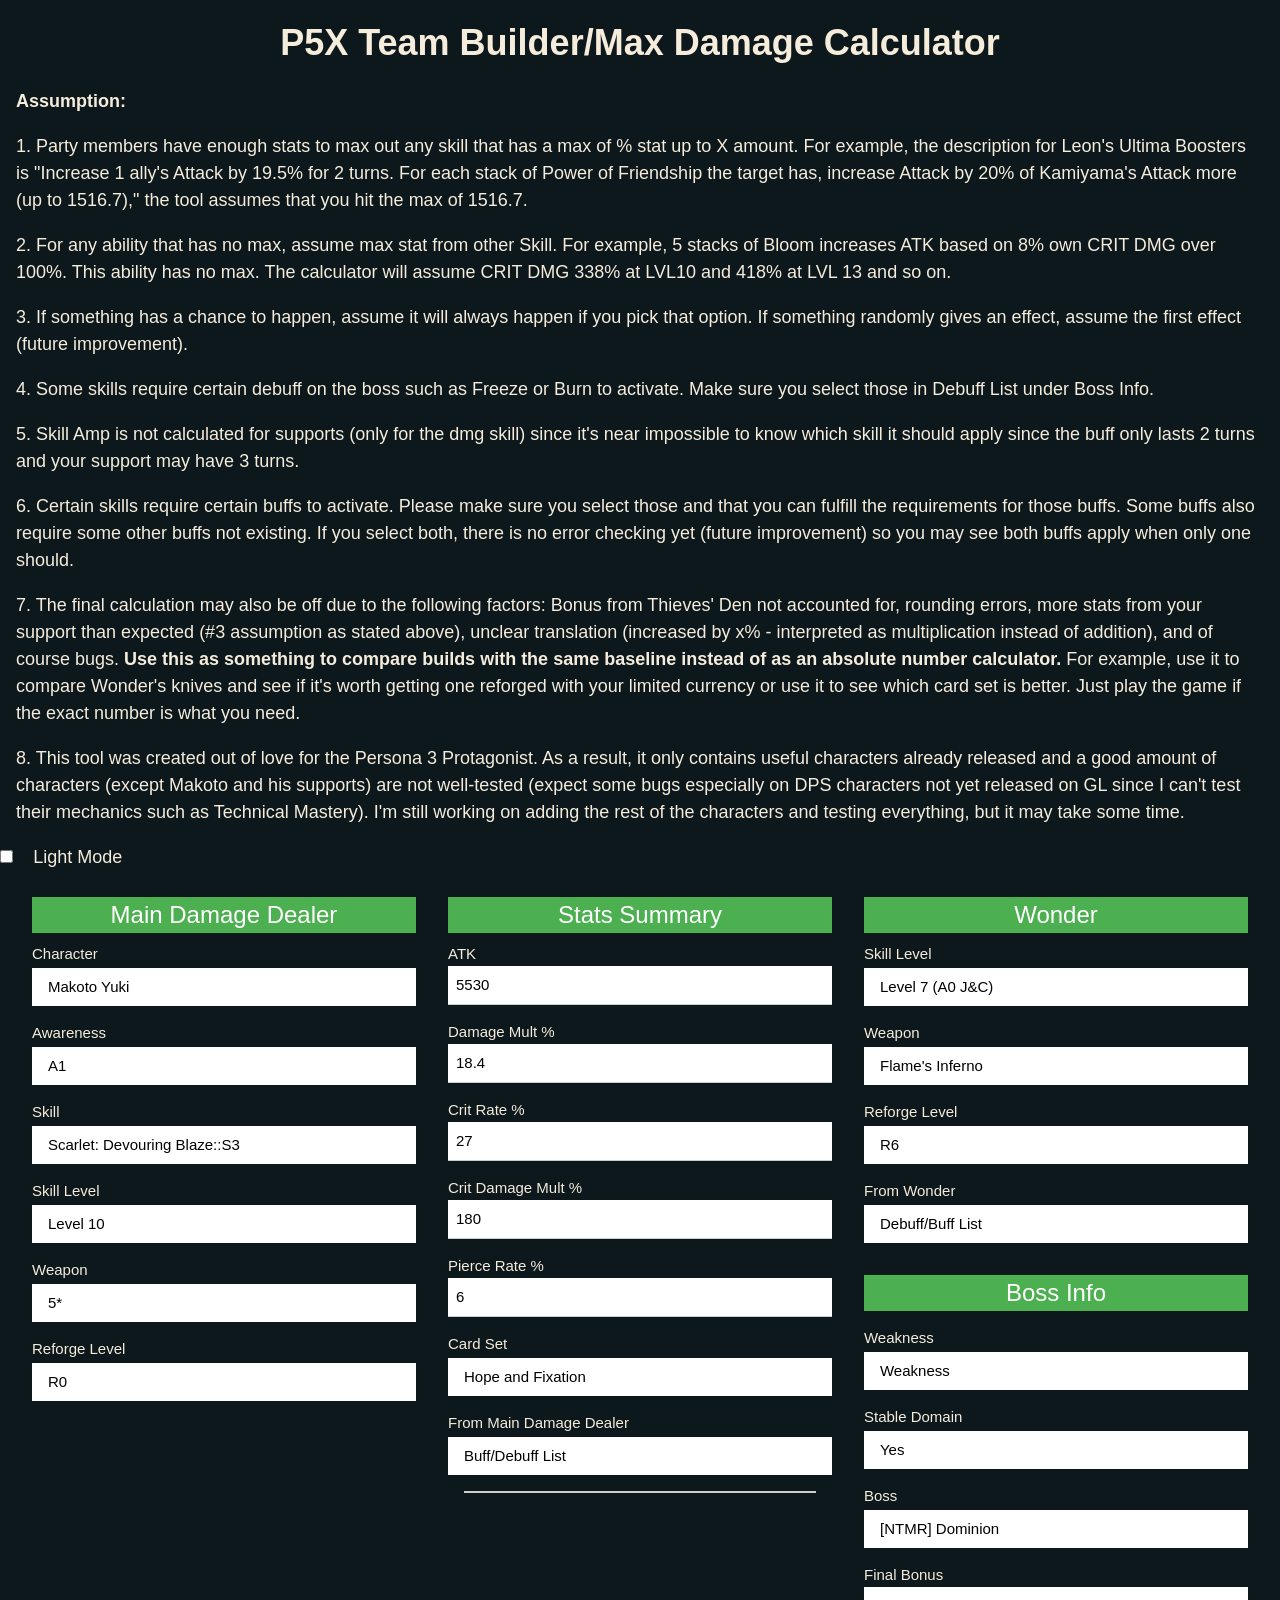
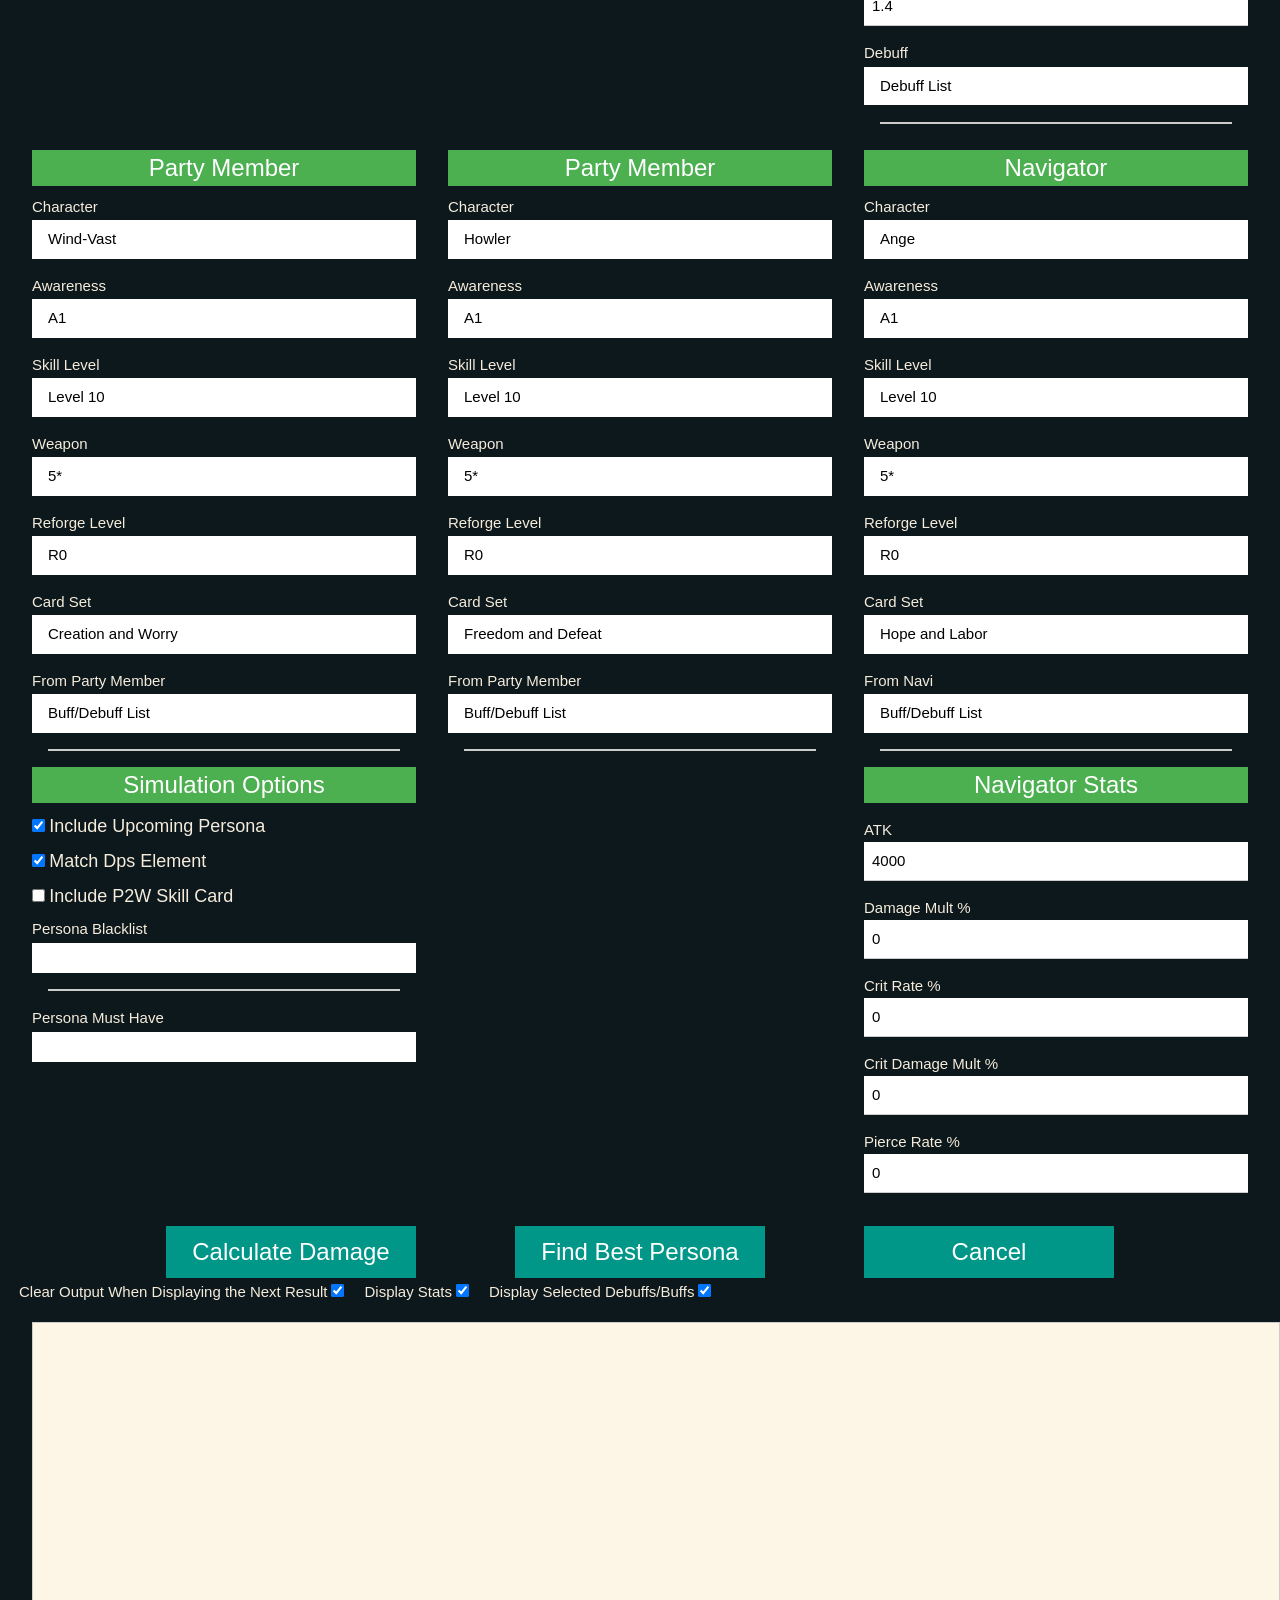
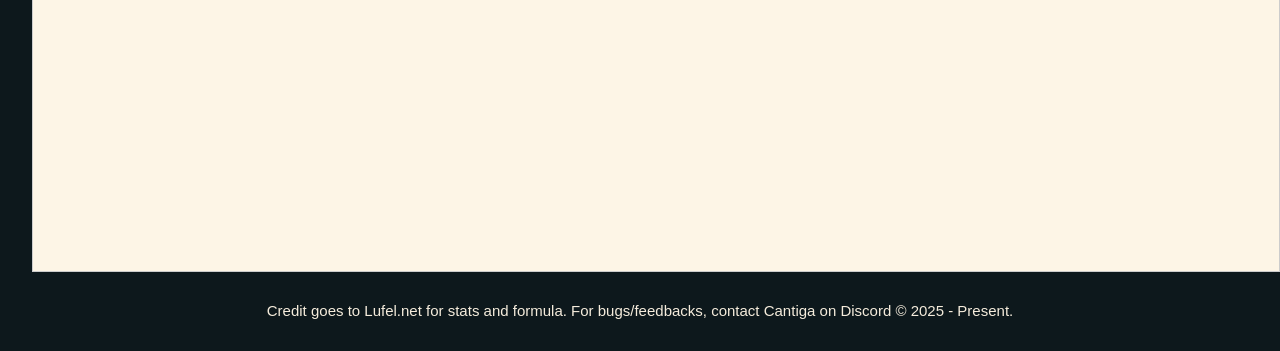
==== index.html @ 7a4e054a "Update database Updated Frostgale Mont" ====
﻿<!DOCTYPE html>
<html lang="en">
<head>
	<link rel="stylesheet" href="w3.css" />
	<link rel="stylesheet" href="p5x.css">
	<style>
	</style>
	<link rel="shortcut icon" href="makoto_icon.png">
	<title>P5X Max Damage Calculator</title>
</head>
<body>
	<h1 class="w3-margin w3-center"><b>P5X Team Builder/Max Damage Calculator</b></h1>

	<div class="w3-margin">
		<p><b>Assumption:</b></p>
		<p>1. Party members have enough stats to max out any skill that has a max of % stat up to X amount. For example, the description for Leon's Ultima Boosters is "Increase 1 ally's Attack by 19.5% for 2 turns. For each stack of Power of Friendship the target has, increase Attack by 20% of Kamiyama's Attack more (up to 1516.7)," the tool assumes that you hit the max of 1516.7.</p>
		<p>2. For any ability that has no max, assume max stat from other Skill. For example, 5 stacks of Bloom increases ATK based on 8% own CRIT DMG over 100%. This ability has no max. The calculator will assume CRIT DMG 338% at LVL10 and 418% at LVL 13 and so on.</p>
		<p>3. If something has a chance to happen, assume it will always happen if you pick that option. If something randomly gives an effect, assume the first effect (future improvement).</p>
		<p>4. Some skills require certain debuff on the boss such as Freeze or Burn to activate. Make sure you select those in Debuff List under Boss Info.</p>
		<p>5. Skill Amp is not calculated for supports (only for the dmg skill) since it's near impossible to know which skill it should apply since the buff only lasts 2 turns and your support may have 3 turns.</p>
		<p>6. Certain skills require certain buffs to activate. Please make sure you select those and that you can fulfill the requirements for those buffs. Some buffs also require some other buffs not existing. If you select both, there is no error checking yet (future improvement) so you may see both buffs apply when only one should.</p>
		<p>7. The final calculation may also be off due to the following factors: Bonus from Thieves' Den not accounted for, rounding errors, more stats from your support than expected (#3 assumption as stated above), unclear translation (increased by x% - interpreted as multiplication instead of addition), and of course bugs. <b>Use this as something to compare builds with the same baseline instead of as an absolute number calculator.</b> For example, use it to compare Wonder's knives and see if it's worth getting one reforged with your limited currency or use it to see which card set is better. Just play the game if the exact number is what you need.</p>
		<p>8. This tool was created out of love for the Persona 3 Protagonist. As a result, it only contains useful characters already released and a good amount of characters (except Makoto and his supports) are not well-tested (expect some bugs especially on DPS characters not yet released on GL since I can't test their mechanics such as Technical Mastery). I'm still working on adding the rest of the characters and testing everything, but it may take some time.</p>
	</div>

	<div>
		<input type="checkbox" id="checkLightMode" onclick="toggleDarkMode()" class="w3-large w3-margin-right">
		<label class="w3-large" for="checkLightMode">Light Mode</label>
	</div>
	<div class="w3-margin">
		<div class="w3-margin-top">
			<div class="w3-row">
				<div class="w3-container w3-third">
					<h3 class="w3-green w3-center">Main Damage Dealer</h3>

					<div class="dropdown-label">Character</div>
					<div class="w3-dropdown-click w3-block w3-margin-bottom">
						<button class="w3-button w3-white w3-block w3-left-align" id="charName" onclick="fillCharacter(event)">Makoto Yuki</button>
						<div class="w3-dropdown-content w3-bar-block w3-border custom-scrollbar" id="charListDiv">
							<input class="w3-input w3-padding" type="text" placeholder="Search.." id="userFilterCharlist" onkeyup="filterFunctionName(event)">
						</div>
					</div>

					<div class="dropdown-label">Awareness</div>
					<div class="w3-dropdown-click w3-block w3-margin-bottom">
						<button class="w3-button w3-white w3-block w3-left-align" id="awarenessChoice" onclick="show(event)">A1</button>
						<div class="w3-dropdown-content w3-bar-block w3-border" id="awarenessListDiv">
							<a class="w3-bar-item w3-button" onclick="awarenessHandling(event)">A0</a>
							<a class="w3-bar-item w3-button" onclick="awarenessHandling(event)">A1</a>
							<a class="w3-bar-item w3-button" onclick="awarenessHandling(event)">A2</a>
							<a class="w3-bar-item w3-button" onclick="awarenessHandling(event)">A3</a>
							<a class="w3-bar-item w3-button" onclick="awarenessHandling(event)">A4</a>
							<a class="w3-bar-item w3-button" onclick="awarenessHandling(event)">A5</a>
							<a class="w3-bar-item w3-button" onclick="awarenessHandling(event)">A6</a>
						</div>
					</div>

					<div class="dropdown-label">Skill</div>
					<div class="w3-dropdown-click w3-block w3-margin-bottom">
						<button class="w3-button w3-white w3-block w3-left-align" id="skillChoice" onclick="fillSkill()">Scarlet: Devouring Blaze::S3</button>
						<div class="w3-dropdown-content w3-bar-block w3-border" id="skillListDiv">
						</div>
					</div>

					<div class="dropdown-label">Skill Level</div>
					<div class="w3-dropdown-click w3-block w3-margin-bottom">
						<button class="w3-button w3-white w3-block w3-left-align" id="skillLevelChoice" onclick="show(event)">Level 10</button>
						<div class="w3-dropdown-content w3-bar-block w3-border" id="skillLevelChoiceDiv">
							<a class="w3-bar-item w3-button" onclick="replaceHeaderWithOptionName(event)">Level 10</a>
							<a class="w3-bar-item w3-button" onclick="replaceHeaderWithOptionName(event)">Level 13</a>
							<a class="w3-bar-item w3-button" onclick="replaceHeaderWithOptionName(event)">Level 10 Mindscape 5</a>
							<a class="w3-bar-item w3-button" onclick="replaceHeaderWithOptionName(event)">Level 13 Mindscape 5</a>
						</div>
					</div>

					<div class="dropdown-label">Weapon</div>
					<div class="w3-dropdown-click w3-block w3-margin-bottom">
						<button class="w3-button w3-white w3-block w3-left-align" id="weaponChoice" onclick="show(event)">5*</button>
						<div class="w3-dropdown-content w3-bar-block w3-border" id="weaponChoiceDiv">
							<a class="w3-bar-item w3-button" onclick="replaceHeaderWithOptionName(event)">5*</a>
							<a class="w3-bar-item w3-button" onclick="replaceHeaderWithOptionName(event)">4*</a>
						</div>
					</div>

					<div class="dropdown-label">Reforge Level</div>
					<div class="w3-dropdown-click w3-block w3-margin-bottom">
						<button class="w3-button w3-white w3-block w3-left-align" id="reforgeChoice" onclick="show(event)">R0</button>
						<div class="w3-dropdown-content w3-bar-block w3-border" id="reforgeChoiceDiv">
							<a class="w3-bar-item w3-button" onclick="replaceHeaderWithOptionName(event)">R0</a>
							<a class="w3-bar-item w3-button" onclick="replaceHeaderWithOptionName(event)">R1</a>
							<a class="w3-bar-item w3-button" onclick="replaceHeaderWithOptionName(event)">R2</a>
							<a class="w3-bar-item w3-button" onclick="replaceHeaderWithOptionName(event)">R3</a>
							<a class="w3-bar-item w3-button" onclick="replaceHeaderWithOptionName(event)">R4</a>
							<a class="w3-bar-item w3-button" onclick="replaceHeaderWithOptionName(event)">R5</a>
							<a class="w3-bar-item w3-button" onclick="replaceHeaderWithOptionName(event)">R6</a>
						</div>
					</div>
				</div>

				<div class="w3-container w3-third">
					<h3 class="w3-green w3-center w3-tooltip">Stats Summary<span class="w3-text">(<em>From Stats Screen</em>)</span></h3>

					<label for="spaceAtk">ATK</label>
					<input class="w3-input w3-margin-bottom" type="number" value="5530" id="spaceAtk">

					<label for="spaceDmgMult">Damage Mult %</label>
					<input class="w3-input w3-margin-bottom" type="number" value="18.4" id="spaceDmgMult">

					<label for="spaceCritRate">Crit Rate %</label>
					<input class="w3-input w3-margin-bottom" type="number" value="27" id="spaceCritRate">

					<label for="spaceCritMult">Crit Damage Mult %</label>
					<input class="w3-input w3-margin-bottom" type="number" value="180" id="spaceCritMult">

					<label for="spacePierce">Pierce Rate %</label>
					<input class="w3-input w3-margin-bottom" type="number" value="6" id="spacePierce">

					<div class="dropdown-label">Card Set</div>
					<div class="w3-dropdown-click w3-block w3-margin-bottom">
						<button class="w3-button w3-white w3-block w3-left-align" id="cardChoice" onclick="fillCard(event)">Hope and Fixation</button>
						<div class="w3-dropdown-content w3-bar-block w3-border custom-scrollbar" style="width: 100%;" id="cardListDiv">
							<input class="w3-input w3-padding" type="text" placeholder="Search.." id="userFilterCardlist" onkeyup="filterFunctionCard(event)">
						</div>
					</div>

					<div class="dropdown-label">From Main Damage Dealer</div>
					<div class="w3-dropdown-click w3-block">						
						<button class="w3-white w3-button w3-left-align w3-block" onclick="fillHtmlDBuffList(event)" id="dpsDBuffList">Buff/Debuff List</button>
						<div class="w3-dropdown-content w3-bar-block w3-border" style="width: 100%;" id="dpsDBuffListDiv">
							<input class="w3-input w3-padding" type="text" placeholder="Search.." id="userFilterDpsDbufflist" onkeyup="filterFunctionDBuff(event)">
						</div>
					</div>
					<div class="w3-panel">
						<ul class="w3-ul w3-border w3-white" id="dpsDBOutputDiv">
						</ul>
					</div>
				</div>

				<div class="w3-container w3-third">
					<h3 class="w3-green w3-center">Wonder</h3>
					<div class="dropdown-label">Skill Level</div>
					<div class="w3-dropdown-click w3-block w3-margin-bottom">
						<button class="w3-button w3-white w3-block w3-left-align" id="wskillLevelChoice" onclick="show(event)">Level 7 (A0 J&C)</button>
						<div class="w3-dropdown-content w3-bar-block w3-border" id="wskillLevelChoiceDiv">
							<a class="w3-bar-item w3-button" onclick="replaceHeaderWithOptionName(event)">Level 6</a>
							<a class="w3-bar-item w3-button" onclick="replaceHeaderWithOptionName(event)">Level 7 (A0 J&C)</a>
							<a class="w3-bar-item w3-button" onclick="replaceHeaderWithOptionName(event)">Level 8 (A6 J&C)</a>
						</div>
					</div>

					<div class="dropdown-label">Weapon</div>
					<div class="w3-dropdown-click w3-block w3-margin-bottom">
						<button class="w3-button w3-white w3-block w3-left-align" id="wweaponChoice" onclick="FillWonderKnife(event)">Flame's Inferno</button>
						<div class="w3-dropdown-content w3-bar-block w3-border" id="wonderKnifeDiv">
						</div>
					</div>

					<div class="dropdown-label">Reforge Level</div>
					<div class="w3-dropdown-click w3-block w3-margin-bottom">
						<button class="w3-button w3-white w3-block w3-left-align" id="wreforgeChoice" onclick="show(event)">R6</button>
						<div class="w3-dropdown-content w3-bar-block w3-border" id="wreforgeChoiceDiv">
							<a class="w3-bar-item w3-button" onclick="replaceHeaderWithOptionName(event)">R0</a>
							<a class="w3-bar-item w3-button" onclick="replaceHeaderWithOptionName(event)">R1</a>
							<a class="w3-bar-item w3-button" onclick="replaceHeaderWithOptionName(event)">R2</a>
							<a class="w3-bar-item w3-button" onclick="replaceHeaderWithOptionName(event)">R3</a>
							<a class="w3-bar-item w3-button" onclick="replaceHeaderWithOptionName(event)">R4</a>
							<a class="w3-bar-item w3-button" onclick="replaceHeaderWithOptionName(event)">R5</a>
							<a class="w3-bar-item w3-button" onclick="replaceHeaderWithOptionName(event)">R6</a>
						</div>
					</div>

					<div class="dropdown-label">From Wonder</div>
					<div class="w3-dropdown-click w3-block">
						<button class="w3-button w3-white w3-block w3-left-align" onclick="fillHtmlDBuffList(event)" id="wDBuffList">Debuff/Buff List</button>
						<div class="w3-dropdown-content w3-bar-block w3-border custom-scrollbar" style="width: 100%;" id="wDBuffListDiv">
							<input class="w3-input w3-padding" type="text" placeholder="Search.." id="userFilterwDBuffList" onkeyup="filterFunctionDBuff(event)">
						</div>
					</div>

					<div class="w3-panel w3-block">
						<ul class="w3-ul w3-block w3-white" id="wDBuffOutputDiv">
						</ul>
					</div>

					<div class="w3-green w3-block w3-margin-bottom">
						<h3 class="w3-green w3-center">Boss Info</h3>
					</div>

					<div class="dropdown-label">Weakness</div>
					<div class=" w3-dropdown-click w3-block w3-margin-bottom">
						<button class="w3-button w3-white w3-block w3-left-align" id="enemyElemWeakness" onclick="show(event)">Weakness</button>
						<div class="w3-dropdown-content w3-bar-block w3-border" id="enemyElemWeaknessDiv">
							<a class="w3-bar-item w3-button" onclick="replaceHeaderWithOptionName(event)">Normal</a>
							<a class="w3-bar-item w3-button" onclick="replaceHeaderWithOptionName(event)">Resist</a>
							<a class="w3-bar-item w3-button" onclick="replaceHeaderWithOptionName(event)">Weakness</a>
						</div>
					</div>

					<div class="dropdown-label">Stable Domain</div>
					<div class="w3-dropdown-click w3-block w3-margin-bottom">
						<button class="w3-button w3-white w3-block w3-left-align" id="critChoice" onclick="show(event)">Yes</button>
						<div class="w3-dropdown-content w3-bar-block w3-border" id="critChoiceDiv">
							<a class="w3-bar-item w3-button" onclick="replaceHeaderWithOptionName(event)">Yes</a>
							<a class="w3-bar-item w3-button" onclick="replaceHeaderWithOptionName(event)">No</a>
						</div>
					</div>

					<div class="w3-block w3-margin-bottom">
						<div class="dropdown-label">Boss</div>
						<div class="w3-dropdown-click w3-block w3-margin-bottom" style="background-color: rgba(0, 0, 0, 0)">
							<button class="w3-button w3-white w3-block w3-left-align" id="bossName" onclick="fillBoss(event)">[NTMR] Dominion</button>
							<div class="w3-dropdown-content w3-bar-block w3-border custom-scrollbar" id="bossListDiv">
								<input class="w3-input w3-padding" type="text" placeholder="Search.." id="userFilterBosslist" onkeyup="filterFunctionBoss()">
							</div>
						</div>
					</div>

					<label for="finalBonus">Final Bonus</label>
					<input class="w3-input w3-margin-bottom" type="number" value="1.4" id="finalBonus">

					<div class="dropdown-label">Debuff</div>
					<div class="w3-dropdown-click w3-block w3-margin-bottom">
						<button class="w3-button w3-white w3-block w3-left-align" id="bossDbList" onclick="fillHtmlDBuffList(event)">Debuff List</button>
						<div class="w3-dropdown-content w3-bar-block w3-border" style="width: 100%;" id="bossDBuffListDiv">
							<input class="w3-input w3-padding" type="text" placeholder="Search.." id="userFilterBossDBufflist">
						</div>
					</div>
					<div class="w3-panel w3-block">
						<ul class="w3-ul w3-border w3-white" id="bossDBuffOutputDiv">
						</ul>
					</div>
				</div>

			</div>

			<div class="w3-row">

				<div class="w3-container w3-third">
					<h3 class="w3-green w3-center">Party Member</h3>

					<div class="dropdown-label">Character</div>
					<div class="w3-dropdown-click w3-block w3-margin-bottom">
						<button class="w3-button w3-white w3-block w3-left-align" id="p1charName" onclick="fillCharacter(event)">Wind-Vast</button>
						<div class="w3-dropdown-content w3-bar-block w3-border custom-scrollbar" id="p1charListDiv">
							<input class="w3-input w3-padding" type="text" placeholder="Search.." id="userFilterP1Charlist" onkeyup="filterFunctionName(event)">
						</div>
					</div>

					<div class="dropdown-label">Awareness</div>
					<div class="w3-dropdown-click w3-block w3-margin-bottom">
						<button class="w3-button w3-white w3-block w3-left-align" id="p1awarenessChoice" onclick="show(event)">A1</button>
						<div class="w3-dropdown-content w3-bar-block w3-border" id="p1awarenessListDiv">
							<a class="w3-bar-item w3-button" onclick="awarenessHandling(event)">A0</a>
							<a class="w3-bar-item w3-button" onclick="awarenessHandling(event)">A1</a>
							<a class="w3-bar-item w3-button" onclick="awarenessHandling(event)">A2</a>
							<a class="w3-bar-item w3-button" onclick="awarenessHandling(event)">A3</a>
							<a class="w3-bar-item w3-button" onclick="awarenessHandling(event)">A4</a>
							<a class="w3-bar-item w3-button" onclick="awarenessHandling(event)">A5</a>
							<a class="w3-bar-item w3-button" onclick="awarenessHandling(event)">A6</a>
						</div>
					</div>

					<div class="dropdown-label">Skill Level</div>
					<div class="w3-dropdown-click w3-block w3-margin-bottom">
						<button class="w3-button w3-white w3-block w3-left-align" id="p1skillLevelChoice" onclick="show(event)">Level 10</button>
						<div class="w3-dropdown-content w3-bar-block w3-border" id="p1skillLevelChoiceDiv">
							<a class="w3-bar-item w3-button" onclick="replaceHeaderWithOptionName(event)">Level 10</a>
							<a class="w3-bar-item w3-button" onclick="replaceHeaderWithOptionName(event)">Level 13</a>
							<a class="w3-bar-item w3-button" onclick="replaceHeaderWithOptionName(event)">Level 10 Mindscape 5</a>
							<a class="w3-bar-item w3-button" onclick="replaceHeaderWithOptionName(event)">Level 13 Mindscape 5</a>
						</div>
					</div>

					<div class="dropdown-label">Weapon</div>
					<div class="w3-dropdown-click w3-block w3-margin-bottom">
						<button class="w3-button w3-white w3-block w3-left-align" id="p1weaponChoice" onclick="show(event)">5*</button>
						<div class="w3-dropdown-content w3-bar-block w3-border" id="p1weaponChoiceDiv">
							<a class="w3-bar-item w3-button" onclick="replaceHeaderWithOptionName(event)">5*</a>
							<a class="w3-bar-item w3-button" onclick="replaceHeaderWithOptionName(event)">4*</a>
						</div>
					</div>

					<div class="dropdown-label">Reforge Level</div>
					<div class="w3-dropdown-click w3-block w3-margin-bottom">
						<button class="w3-button w3-white w3-block w3-left-align" id="p1reforgeChoice" onclick="show(event)">R0</button>
						<div class="w3-dropdown-content w3-bar-block w3-border" id="p1reforgeChoiceDiv">
							<a class="w3-bar-item w3-button" onclick="replaceHeaderWithOptionName(event)">R0</a>
							<a class="w3-bar-item w3-button" onclick="replaceHeaderWithOptionName(event)">R1</a>
							<a class="w3-bar-item w3-button" onclick="replaceHeaderWithOptionName(event)">R2</a>
							<a class="w3-bar-item w3-button" onclick="replaceHeaderWithOptionName(event)">R3</a>
							<a class="w3-bar-item w3-button" onclick="replaceHeaderWithOptionName(event)">R4</a>
							<a class="w3-bar-item w3-button" onclick="replaceHeaderWithOptionName(event)">R5</a>
							<a class="w3-bar-item w3-button" onclick="replaceHeaderWithOptionName(event)">R6</a>
						</div>
					</div>

					<div class="dropdown-label">Card Set</div>
					<div class="w3-dropdown-click w3-block w3-margin-bottom">
						<button class="w3-button w3-white w3-block w3-left-align" id="p1cardChoice" onclick="fillCard(event)">Creation and Worry</button>
						<div class="w3-dropdown-content w3-bar-block w3-border custom-scrollbar" id="p1cardListDiv" style="width: 100%;">
							<input class="w3-input w3-padding" type="text" placeholder="Search.." id="userFilterP1Cardlist" onkeyup="filterFunctionCard(event)">
						</div>
					</div>

					<div class="dropdown-label">From Party Member</div>
					<div class="w3-dropdown-click w3-block">
						<button class="w3-white w3-button w3-left-align w3-block" onclick="fillHtmlDBuffList(event)" id="p1DBuffList">Buff/Debuff List</button>
						<div class="w3-dropdown-content w3-bar-block w3-border" style="width: 100%;" id="p1DBuffListDiv">
							<input class="w3-input w3-padding" type="text" placeholder="Search.." id="userFilterP1DBuffList" onkeyup="filterFunctionDBuff(event)">
						</div>
					</div>
					<div class="w3-panel">
						<ul class="w3-ul w3-border w3-white" id="p1DBuffOutputDiv">
						</ul>
					</div>

					<div>
						<h3 class="w3-green w3-center w3-tooltip">Simulation<span class="w3-text w3-tag">(Remove unwanted Persona from Simulation)</span> Options</h3>

						<div>
							<input type="checkbox" id="checkGlPersona" class="w3-large w3-margin-bottom" checked>
							<label class="w3-large" for="checkGlPersona">Include Upcoming Persona</label>
						</div>

						<div>
							<input type="checkbox" id="matchElementPersona" class="w3-large w3-margin-bottom" checked>
							<label class="w3-large w3-tooltip" for="matchElementPersona">Match Dps Element</label>
						</div>

						<div>
							<input type="checkbox" id="p2wSkil" class="w3-large w3-margin-bottom">
							<label class="w3-large w3-tooltip" for="p2wSkil">Include P2W Skill Card</label>
						</div>

						<div class="dropdown-label">Persona Blacklist</div>
						<div class="w3-dropdown-click w3-block w3-margin-bottom">
							<button class="w3-button w3-white w3-block w3-left-align" style="min-height: 30px;" id="pBlkList" onclick="fillPersona(event)"></button>
							<div class="w3-dropdown-content w3-bar-block w3-border custom-scrollbar" style="width: 100%;" id="pBlkListDiv">
								<input class="w3-input w3-padding" type="text" placeholder="Search.." id="userFilterpBlkList" onkeyup="filterFunctionName(event)">
							</div>
						</div>

						<div class="w3-panel">
							<ul class="w3-ul w3-border w3-white" id="pBlkListOutputDiv">
							</ul>
						</div>

						<div class="dropdown-label">Persona Must Have</div>
						<div class="w3-dropdown-click w3-block w3-margin-bottom">
							<button class="w3-button w3-white w3-block w3-left-align" style="min-height: 30px;" id="pMustList" onclick="fillMustPersona(event)"></button>
							<div class="w3-dropdown-content w3-bar-block w3-border custom-scrollbar" style="width: 100%;" id="pMustListDiv">
								<input class="w3-input w3-padding" type="text" placeholder="Search.." id="userFilterpMustList" onkeyup="filterFunctionName(event)">
							</div>
						</div>
					</div>
				</div>

				<div class="w3-container w3-third">
					<h3 class="w3-green w3-center">Party Member</h3>
					<div class="dropdown-label">Character</div>
					<div class="w3-dropdown-click w3-block w3-margin-bottom">
						<button class="w3-button w3-white w3-block w3-left-align" id="p2charName" onclick="fillCharacter(event)">Howler</button>
						<div class="w3-dropdown-content w3-bar-block w3-border custom-scrollbar" id="p2charListDiv">
							<input class="w3-input w3-padding" type="text" placeholder="Search.." id="userFilterP2Charlist" onkeyup="filterFunctionName(event)">
						</div>
					</div>

					<div class="dropdown-label">Awareness</div>
					<div class="w3-dropdown-click w3-block w3-margin-bottom">
						<button class="w3-button w3-white w3-block w3-left-align" id="p2awarenessChoice" onclick="show(event)">A1</button>
						<div class="w3-dropdown-content w3-bar-block w3-border" id="p2awarenessListDiv">
							<a class="w3-bar-item w3-button" onclick="awarenessHandling(event)">A0</a>
							<a class="w3-bar-item w3-button" onclick="awarenessHandling(event)">A1</a>
							<a class="w3-bar-item w3-button" onclick="awarenessHandling(event)">A2</a>
							<a class="w3-bar-item w3-button" onclick="awarenessHandling(event)">A3</a>
							<a class="w3-bar-item w3-button" onclick="awarenessHandling(event)">A4</a>
							<a class="w3-bar-item w3-button" onclick="awarenessHandling(event)">A5</a>
							<a class="w3-bar-item w3-button" onclick="awarenessHandling(event)">A6</a>
						</div>
					</div>

					<div class="dropdown-label">Skill Level</div>
					<div class="w3-dropdown-click w3-block w3-margin-bottom">
						<button class="w3-button w3-white w3-block w3-left-align" id="p2skillLevelChoice" onclick="show(event)">Level 10</button>
						<div class="w3-dropdown-content w3-bar-block w3-border" id="p2skillLevelChoiceDiv">
							<a class="w3-bar-item w3-button" onclick="replaceHeaderWithOptionName(event)">Level 10</a>
							<a class="w3-bar-item w3-button" onclick="replaceHeaderWithOptionName(event)">Level 13</a>
							<a class="w3-bar-item w3-button" onclick="replaceHeaderWithOptionName(event)">Level 10 Mindscape 5</a>
							<a class="w3-bar-item w3-button" onclick="replaceHeaderWithOptionName(event)">Level 13 Mindscape 5</a>
						</div>
					</div>

					<div class="dropdown-label">Weapon</div>
					<div class="w3-dropdown-click w3-block w3-margin-bottom">
						<button class="w3-button w3-white w3-block w3-left-align" id="p2weaponChoice" onclick="show(event)">5*</button>
						<div class="w3-dropdown-content w3-bar-block w3-border" id="p2weaponChoiceDiv">
							<a class="w3-bar-item w3-button" onclick="replaceHeaderWithOptionName(event)">5*</a>
							<a class="w3-bar-item w3-button" onclick="replaceHeaderWithOptionName(event)">4*</a>
						</div>
					</div>

					<div class="dropdown-label">Reforge Level</div>
					<div class="w3-dropdown-click w3-block w3-margin-bottom">
						<button class="w3-button w3-white w3-block w3-left-align" id="p2reforgeChoice" onclick="show(event)">R0</button>
						<div class="w3-dropdown-content w3-bar-block w3-border" id="p2reforgeChoiceDiv">
							<a class="w3-bar-item w3-button" onclick="replaceHeaderWithOptionName(event)">R0</a>
							<a class="w3-bar-item w3-button" onclick="replaceHeaderWithOptionName(event)">R1</a>
							<a class="w3-bar-item w3-button" onclick="replaceHeaderWithOptionName(event)">R2</a>
							<a class="w3-bar-item w3-button" onclick="replaceHeaderWithOptionName(event)">R3</a>
							<a class="w3-bar-item w3-button" onclick="replaceHeaderWithOptionName(event)">R4</a>
							<a class="w3-bar-item w3-button" onclick="replaceHeaderWithOptionName(event)">R5</a>
							<a class="w3-bar-item w3-button" onclick="replaceHeaderWithOptionName(event)">R6</a>
						</div>
					</div>

					<div class="dropdown-label">Card Set</div>
					<div class="w3-dropdown-click w3-block w3-margin-bottom">
						<button class="w3-button w3-white w3-block w3-left-align" id="p2cardChoice" onclick="fillCard(event)">Freedom and Defeat</button>
						<div class="w3-dropdown-content w3-bar-block w3-border custom-scrollbar" style="width: 100%;" id="p2cardListDiv">
							<input class="w3-input w3-padding" type="text" placeholder="Search.." id="userFilterP2Cardlist" onkeyup="filterFunctionCard(event)">
						</div>
					</div>

					<div class="dropdown-label">From Party Member</div>
					<div class="w3-dropdown-click w3-block">
						<button class="w3-white w3-button w3-left-align w3-block" onclick="fillHtmlDBuffList(event)" id="p2DBuffList">Buff/Debuff List</button>
						<div class="w3-dropdown-content w3-bar-block w3-border" style="width: 100%;" id="p2DBuffListDiv">
							<input class="w3-input w3-padding" type="text" placeholder="Search.." id="userFilterP2DBuffList" onkeyup="filterFunctionDBuff(event)">
						</div>
					</div>
					<div class="w3-panel">
						<ul class="w3-ul w3-border w3-white" id="p2DBuffOutputDiv">
						</ul>
					</div>
				</div>


					<div class="w3-container w3-third">
						<h3 class="w3-green w3-center">Navigator</h3>
						<div class="dropdown-label">Character</div>
						<div class="w3-dropdown-click w3-block w3-margin-bottom">
							<button class="w3-button w3-white w3-block w3-left-align" id="naviName" onclick="fillCharacter(event)">Ange</button>
							<div class="w3-dropdown-content w3-bar-block w3-border" id="naviListDiv">
								<input class="w3-input w3-padding" type="text" placeholder="Search.." id="userFilterNavilist" onkeyup="filterFunctionName(event)">
							</div>
						</div>

						<div class="dropdown-label">Awareness</div>
						<div class="w3-dropdown-click w3-block w3-margin-bottom">
							<button class="w3-button w3-white w3-block w3-left-align" id="naviawarenessChoice" onclick="show(event)">A1</button>
							<div class="w3-dropdown-content w3-bar-block w3-border" id="naviawarenessListDiv">
								<a class="w3-bar-item w3-button" onclick="awarenessHandling(event)">A0</a>
								<a class="w3-bar-item w3-button" onclick="awarenessHandling(event)">A1</a>
								<a class="w3-bar-item w3-button" onclick="awarenessHandling(event)">A2</a>
								<a class="w3-bar-item w3-button" onclick="awarenessHandling(event)">A3</a>
								<a class="w3-bar-item w3-button" onclick="awarenessHandling(event)">A4</a>
								<a class="w3-bar-item w3-button" onclick="awarenessHandling(event)">A5</a>
								<a class="w3-bar-item w3-button" onclick="awarenessHandling(event)">A6</a>
							</div>
						</div>

						<div class="dropdown-label">Skill Level</div>
						<div class="w3-dropdown-click w3-block w3-margin-bottom">
							<button class="w3-button w3-white w3-block w3-left-align" id="naviskillLevelChoice" onclick="show(event)">Level 10</button>
							<div class="w3-dropdown-content w3-bar-block w3-border" id="naviskillLevelChoiceDiv">
								<a class="w3-bar-item w3-button" onclick="replaceHeaderWithOptionName(event)">Level 10</a>
								<a class="w3-bar-item w3-button" onclick="replaceHeaderWithOptionName(event)">Level 13</a>
								<a class="w3-bar-item w3-button" onclick="replaceHeaderWithOptionName(event)">Level 10 Mindscape 5</a>
								<a class="w3-bar-item w3-button" onclick="replaceHeaderWithOptionName(event)">Level 13 Mindscape 5</a>
							</div>
						</div>

						<div class="dropdown-label">Weapon</div>
						<div class="w3-dropdown-click w3-block w3-margin-bottom">
							<button class="w3-button w3-white w3-block w3-left-align" id="naviweaponChoice" onclick="show(event)">5*</button>
							<div class="w3-dropdown-content w3-bar-block w3-border" id="naviweaponChoiceDiv">
								<a class="w3-bar-item w3-button" onclick="replaceHeaderWithOptionName(event)">5*</a>
								<a class="w3-bar-item w3-button" onclick="replaceHeaderWithOptionName(event)">4*</a>
							</div>
						</div>

						<div class="dropdown-label">Reforge Level</div>
						<div class="w3-dropdown-click w3-block w3-margin-bottom">
							<button class="w3-button w3-white w3-block w3-left-align" id="navireforgeChoice" onclick="show(event)">R0</button>
							<div class="w3-dropdown-content w3-bar-block w3-border" id="navireforgeChoiceDiv">
								<a class="w3-bar-item w3-button" onclick="replaceHeaderWithOptionName(event)">R0</a>
								<a class="w3-bar-item w3-button" onclick="replaceHeaderWithOptionName(event)">R1</a>
								<a class="w3-bar-item w3-button" onclick="replaceHeaderWithOptionName(event)">R2</a>
								<a class="w3-bar-item w3-button" onclick="replaceHeaderWithOptionName(event)">R3</a>
								<a class="w3-bar-item w3-button" onclick="replaceHeaderWithOptionName(event)">R4</a>
								<a class="w3-bar-item w3-button" onclick="replaceHeaderWithOptionName(event)">R5</a>
								<a class="w3-bar-item w3-button" onclick="replaceHeaderWithOptionName(event)">R6</a>
							</div>
						</div>

						<div>
							<div class="dropdown-label">Card Set</div>
							<div class="w3-dropdown-click w3-block w3-margin-bottom">
								<button class="w3-button w3-white w3-block w3-left-align" id="navicardChoice" onclick="fillCard(event)">Hope and Labor</button>
								<div class="w3-dropdown-content w3-bar-block w3-border custom-scrollbar" style="width: 100%;" id="navicardListDiv">
									<input class="w3-input w3-padding" type="text" placeholder="Search.." id="userFilterNaviCardlist" onkeyup="filterFunctionCard(event)">
								</div>
							</div>
						</div>

						<div class="dropdown-label">From Navi</div>
						<div class="w3-dropdown-click w3-block">
							<button class="w3-left-align w3-button w3-white w3-block" onclick="fillHtmlDBuffList(event)" id="naviDbList">Buff/Debuff List</button>
							<div class="w3-dropdown-content w3-bar-block w3-border" style="width: 100%;" id="naviDBuffListDiv">
								<input class="w3-input w3-padding" type="text" placeholder="Search.." id="userFilternaviDBuffList" onkeyup="filterFunctionDBuff(event)">
							</div>
						</div>
						<div class="w3-panel w3-block">
							<ul class="w3-ul w3-border w3-white" id="naviDBuffOutputDiv">
							</ul>
						</div>

						<div class="w3-green w3-block w3-margin-bottom">
							<h3 class="w3-green w3-center w3-tooltip">Navigator Stats<span class="w3-text">(From Stats Screen, only used for starting stat, not skills)</span></h3>
						</div>

						<label for="naviAtk">ATK</label>
						<input class="w3-input w3-margin-bottom" type="number" value="4000" id="naviAtk">

						<label for="naviDmgMult">Damage Mult %</label>
						<input class="w3-input w3-margin-bottom" type="number" value="0" id="naviDmgMult">

						<label for="naviCritRate">Crit Rate %</label>
						<input class="w3-input w3-margin-bottom" type="number" value="0" id="naviCritRate">

						<label for="naviCritMult">Crit Damage Mult %</label>
						<input class="w3-input w3-margin-bottom" type="number" value="0" id="naviCritMult">

						<label for="naviPierce">Pierce Rate %</label>
						<input class="w3-input w3-margin-bottom" type="number" value="0" id="naviPierce">

					</div>
				</div>

				<div class="w3-row w3-margin-top">
					<div class="w3-third w3-container w3-right-align">
						<button id="phyButton" class="w3-button w3-teal w3-xlarge" style="width: 250px" onClick="runCalculation()">Calculate Damage</button>
					</div>
					<div class="w3-third w3-container w3-center">
						<button id="simButton" class="w3-button w3-teal w3-xlarge" style="width: 250px" onClick="runSimPersona()">Find Best Persona</button>
					</div>
					<div class="w3-third w3-container w3-left-align">
						<button id="cancelBtn" class="w3-button w3-teal w3-xlarge" style="width: 250px" onClick="cancelOperation()">Cancel</button>
					</div>
				</div>

				<table>
					<tr>
						<td>Clear Output When Displaying the Next Result</td>
						<td><input type="checkbox" id="checkClrOutput" class="w3-large w3-margin-right" checked></td>
						<td>Display Stats</td>
						<td><input type="checkbox" id="chkDetailOutput" class="w3-large w3-margin-right" checked></td>
						<td>Display Selected Debuffs/Buffs</td>
						<td><input type="checkbox" id="chkDBuffOutput" class="w3-large w3-margin-right" checked></td>
					</tr>
				</table>

				<div class="w3-large w3-margin w3-sand" id="result">
				</div>

				<footer>
					<div class="footer-copyright w3-center">
						<div class="container w3-margin w3-padding-large">
							Credit goes to Lufel.net for stats and formula.
							For bugs/feedbacks, contact Cantiga on Discord &#169; 2025 - Present.
						</div>
					</div>
				</footer>
				<script src="p5x_util.js"></script>
				<script src="p5x_calculator.js"></script>
				<script src="p5x_dmg_formula_script.js"></script>
				<script src="w3.js"></script>
			</div>
			</div>
		</body>
		</html>
---- p5x.css ----
body {
    background-color: #0D181C;
    background-blend-mode: multiply;
    background-position: top center;
    color: #F5ECDC;
}

p {
    font-size: 1.2em; /* 1 * 16 = 16px */
}

#result {
    width: 100%; /* Adjust width as needed */
    height: 550px; /* Set a fixed height */
    border: 1px solid #ccc; /* Add a border for visibility */
    overflow: auto; /* Add scrollbars when content exceeds height */
    padding: 10px;
    white-space: pre-wrap; /* Preserve whitespace and wrap text */
    font-family: monospace; /* Optional: good for output/log text */
}

.custom-scrollbar {
    max-height: 250px; /* Set the maximum visible height */
    overflow-y: auto; /* Enable vertical scrolling when content exceeds max-height */
}

.dropdown-label {
    margin-bottom: 2px;
}

.skill-item {
    display: flex !important;
    align-items: center;
}

.skill-label {
    white-space: nowrap;
}

.skill-input-wrapper {
    margin-left: auto; /* push input to the right */
    width: 70px;
}

    .skill-input-wrapper input {
        text-align: right;
        font-variant-numeric: tabular-nums;
    }
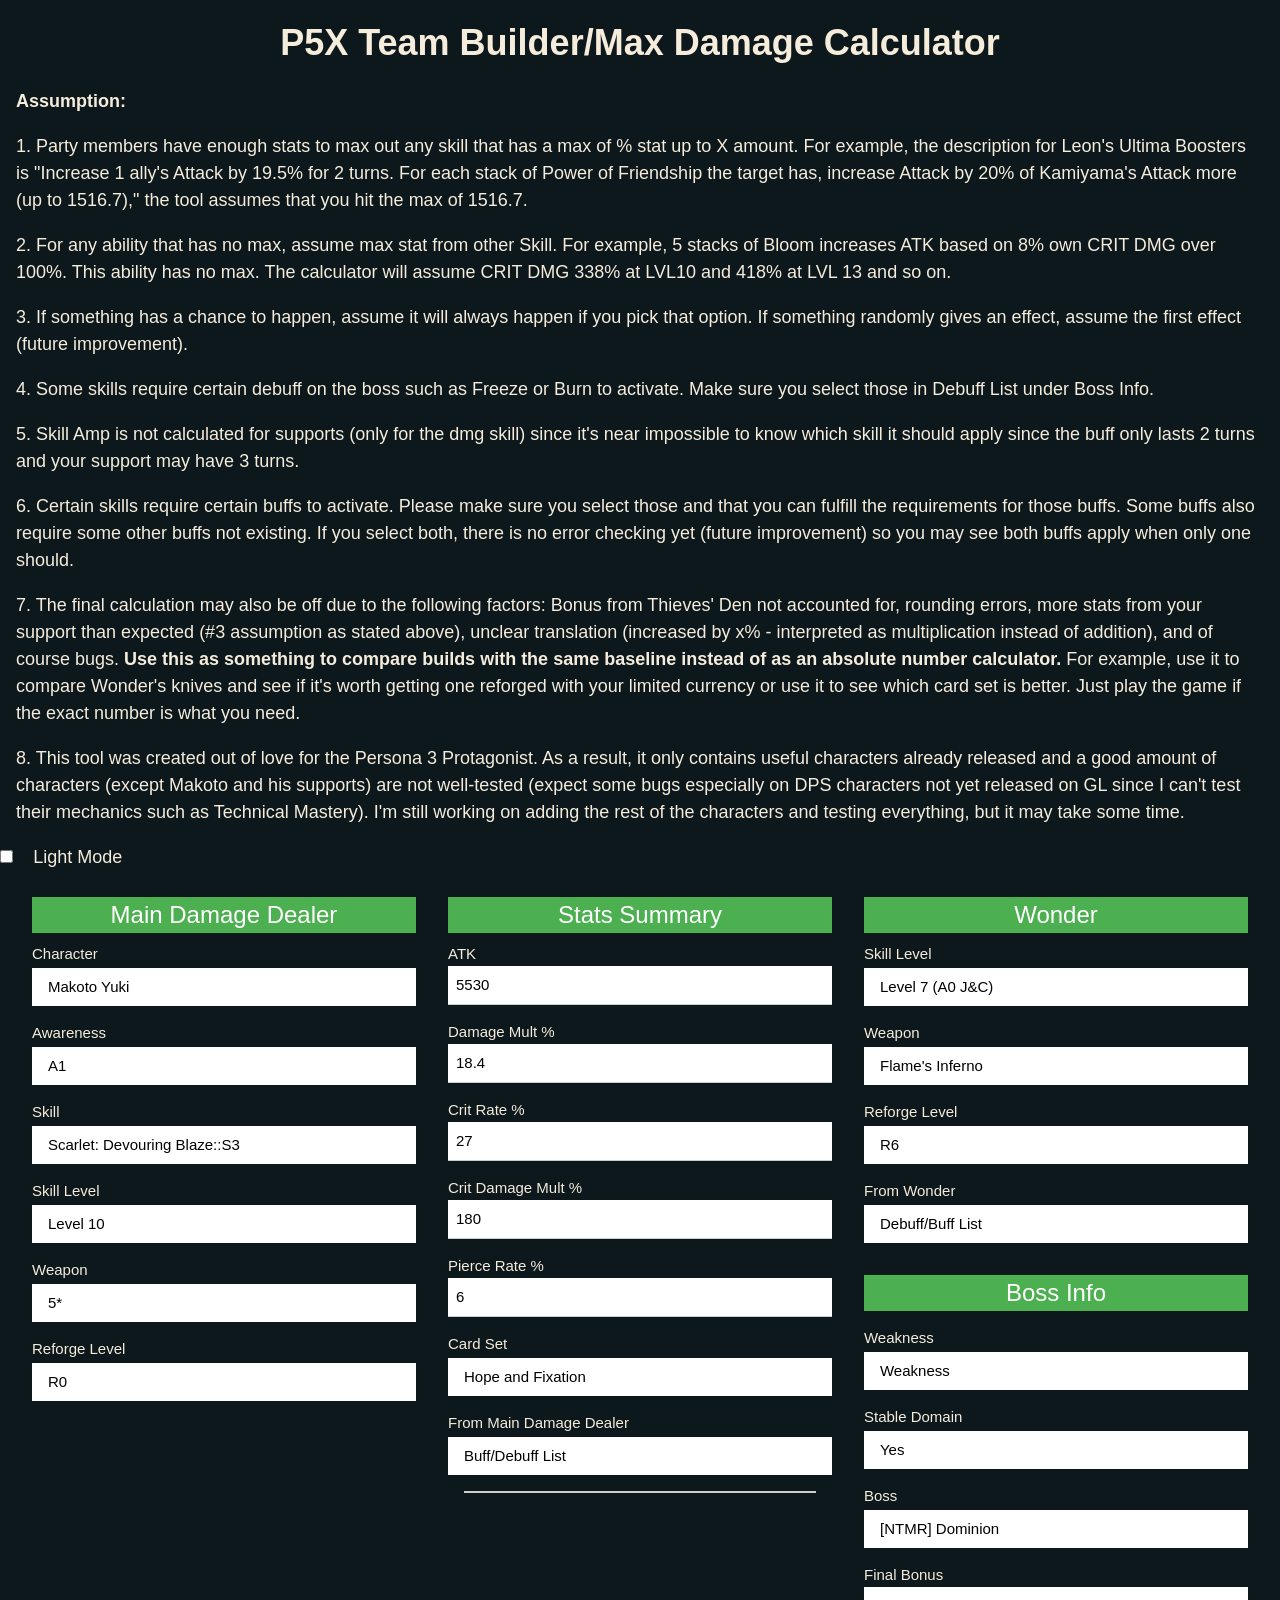
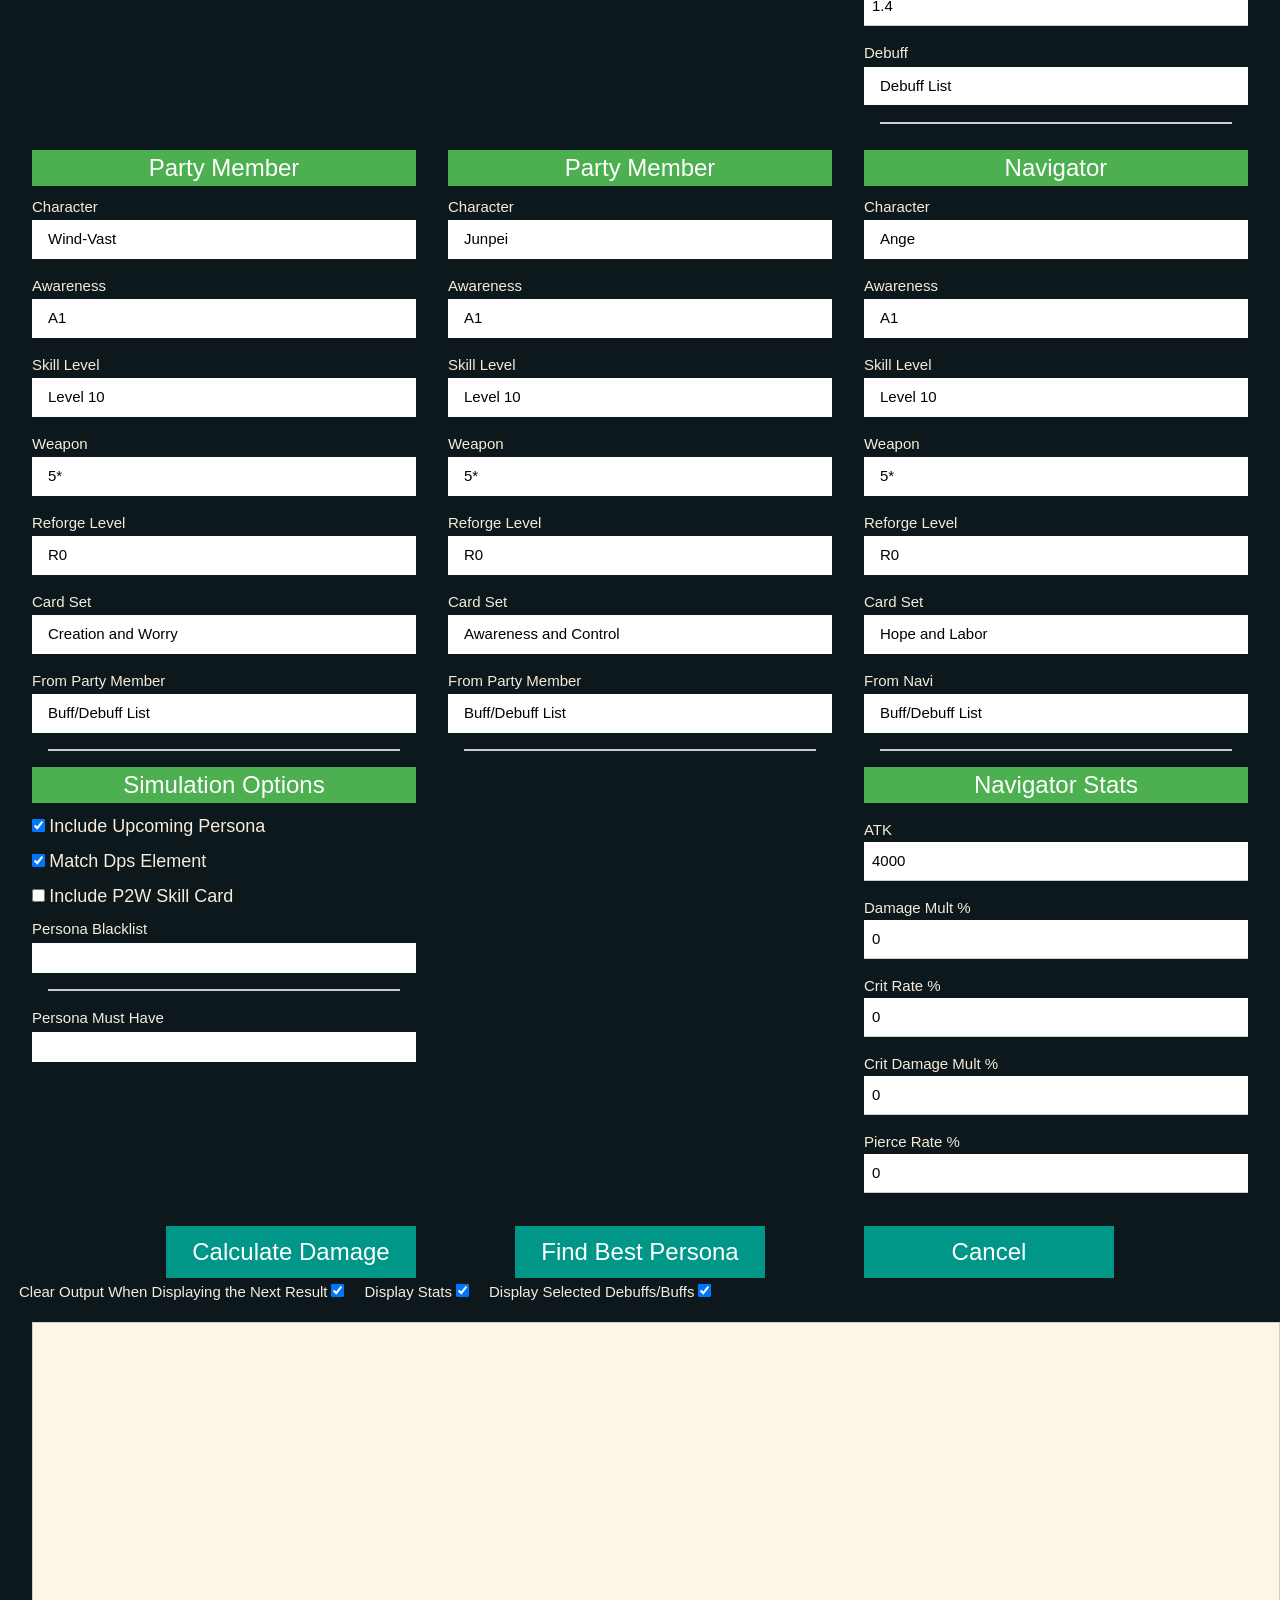
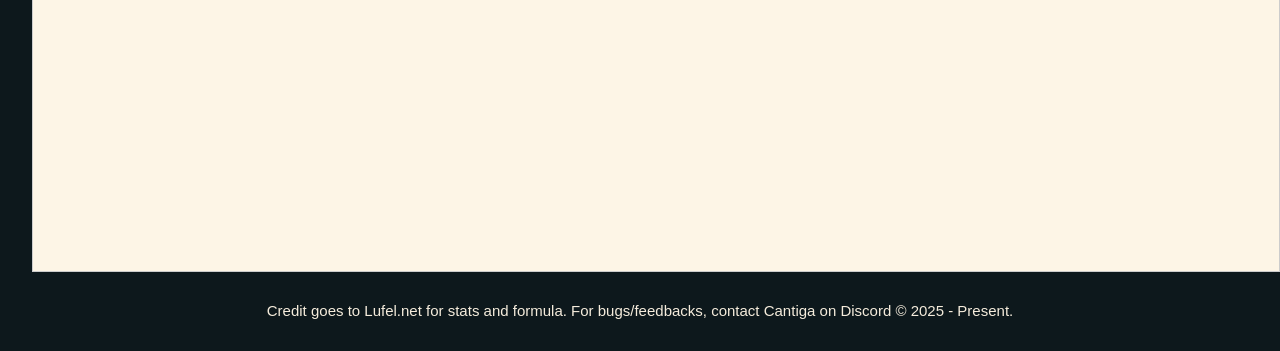
==== commit a51ba403: "Added Junpei Updated to add Junpei support" ====
--- a/index.html
+++ b/index.html
@@ -126,7 +126,7 @@
 					<div class="dropdown-label">From Main Damage Dealer</div>
 					<div class="w3-dropdown-click w3-block">						
 						<button class="w3-white w3-button w3-left-align w3-block" onclick="fillHtmlDBuffList(event)" id="dpsDBuffList">Buff/Debuff List</button>
-						<div class="w3-dropdown-content w3-bar-block w3-border" style="width: 100%;" id="dpsDBuffListDiv">
+						<div class="w3-dropdown-content w3-bar-block w3-border custom-scrollbar" style="width: 100%;" id="dpsDBuffListDiv">
 							<input class="w3-input w3-padding" type="text" placeholder="Search.." id="userFilterDpsDbufflist" onkeyup="filterFunctionDBuff(event)">
 						</div>
 					</div>
@@ -305,7 +305,7 @@
 					<div class="dropdown-label">From Party Member</div>
 					<div class="w3-dropdown-click w3-block">
 						<button class="w3-white w3-button w3-left-align w3-block" onclick="fillHtmlDBuffList(event)" id="p1DBuffList">Buff/Debuff List</button>
-						<div class="w3-dropdown-content w3-bar-block w3-border" style="width: 100%;" id="p1DBuffListDiv">
+						<div class="w3-dropdown-content w3-bar-block w3-border custom-scrollbar" style="width: 100%;" id="p1DBuffListDiv">
 							<input class="w3-input w3-padding" type="text" placeholder="Search.." id="userFilterP1DBuffList" onkeyup="filterFunctionDBuff(event)">
 						</div>
 					</div>
@@ -359,7 +359,7 @@
 					<h3 class="w3-green w3-center">Party Member</h3>
 					<div class="dropdown-label">Character</div>
 					<div class="w3-dropdown-click w3-block w3-margin-bottom">
-						<button class="w3-button w3-white w3-block w3-left-align" id="p2charName" onclick="fillCharacter(event)">Howler</button>
+						<button class="w3-button w3-white w3-block w3-left-align" id="p2charName" onclick="fillCharacter(event)">Junpei</button>
 						<div class="w3-dropdown-content w3-bar-block w3-border custom-scrollbar" id="p2charListDiv">
 							<input class="w3-input w3-padding" type="text" placeholder="Search.." id="userFilterP2Charlist" onkeyup="filterFunctionName(event)">
 						</div>
@@ -415,7 +415,7 @@
 
 					<div class="dropdown-label">Card Set</div>
 					<div class="w3-dropdown-click w3-block w3-margin-bottom">
-						<button class="w3-button w3-white w3-block w3-left-align" id="p2cardChoice" onclick="fillCard(event)">Freedom and Defeat</button>
+						<button class="w3-button w3-white w3-block w3-left-align" id="p2cardChoice" onclick="fillCard(event)">Awareness and Control</button>
 						<div class="w3-dropdown-content w3-bar-block w3-border custom-scrollbar" style="width: 100%;" id="p2cardListDiv">
 							<input class="w3-input w3-padding" type="text" placeholder="Search.." id="userFilterP2Cardlist" onkeyup="filterFunctionCard(event)">
 						</div>
@@ -424,7 +424,7 @@
 					<div class="dropdown-label">From Party Member</div>
 					<div class="w3-dropdown-click w3-block">
 						<button class="w3-white w3-button w3-left-align w3-block" onclick="fillHtmlDBuffList(event)" id="p2DBuffList">Buff/Debuff List</button>
-						<div class="w3-dropdown-content w3-bar-block w3-border" style="width: 100%;" id="p2DBuffListDiv">
+						<div class="w3-dropdown-content w3-bar-block w3-border custom-scrollbar" style="width: 100%;" id="p2DBuffListDiv">
 							<input class="w3-input w3-padding" type="text" placeholder="Search.." id="userFilterP2DBuffList" onkeyup="filterFunctionDBuff(event)">
 						</div>
 					</div>
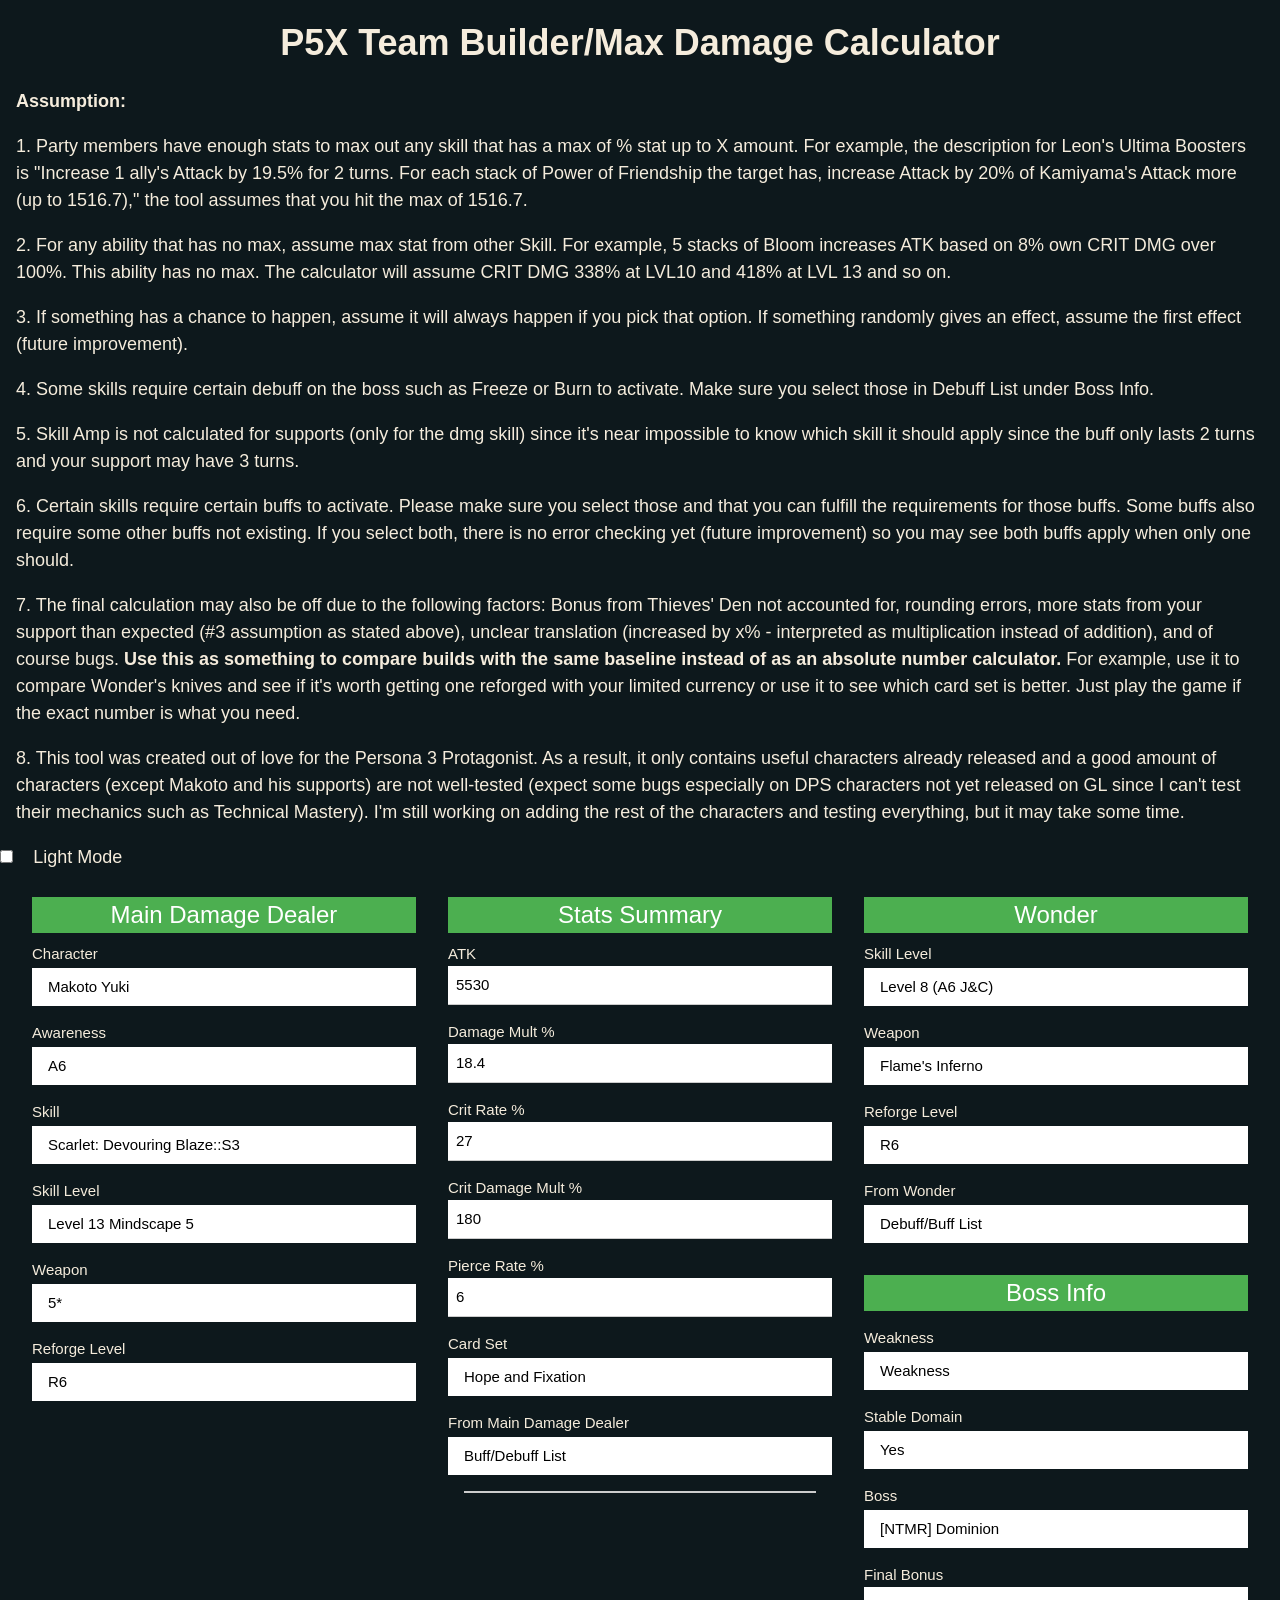
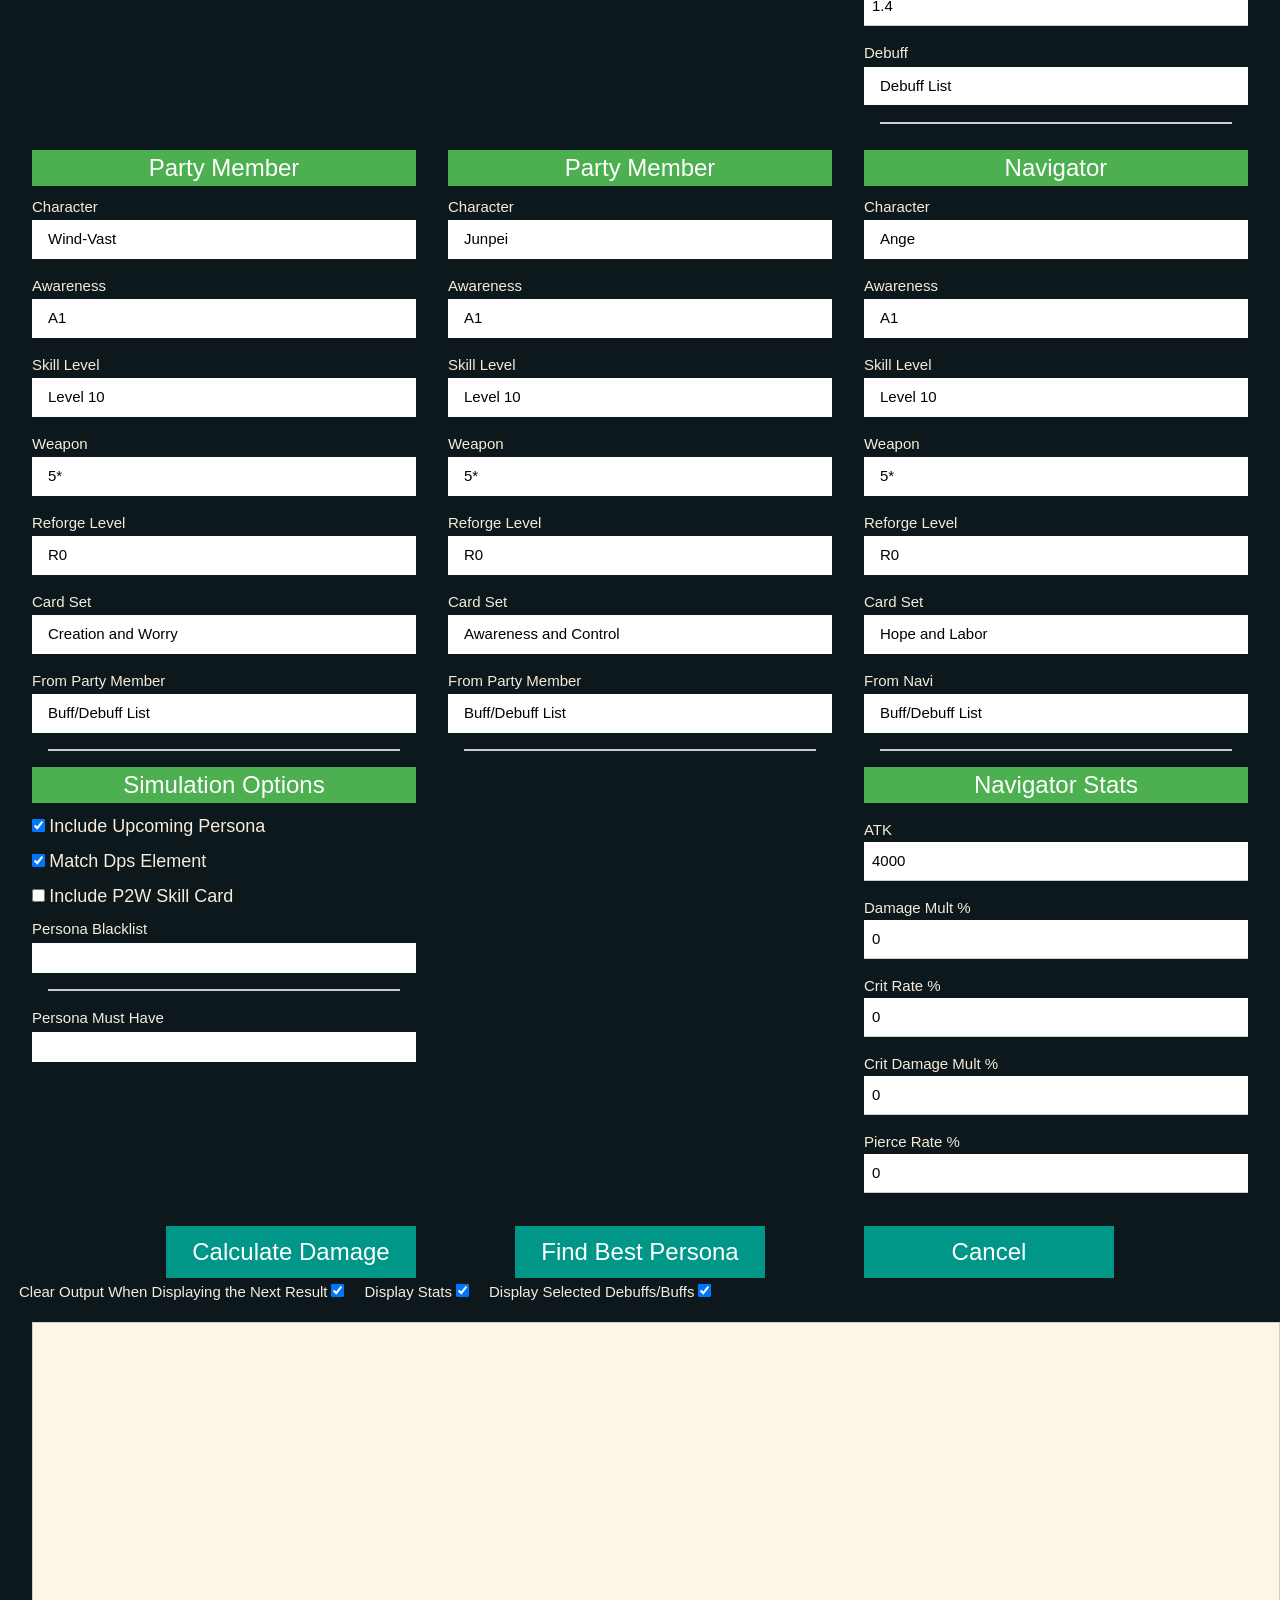
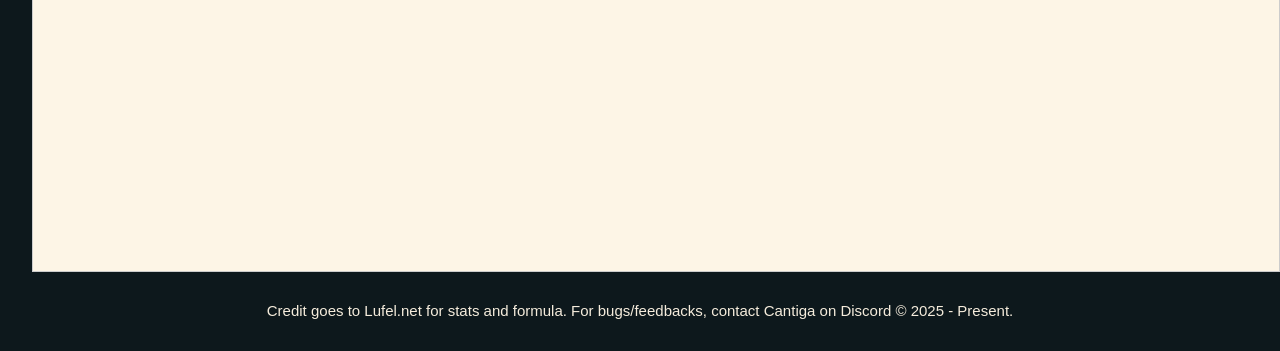
==== commit 5f0aa542: "Added mindscape Added support for mindscape stats" ====
--- a/index.html
+++ b/index.html
@@ -43,7 +43,7 @@
 
 					<div class="dropdown-label">Awareness</div>
 					<div class="w3-dropdown-click w3-block w3-margin-bottom">
-						<button class="w3-button w3-white w3-block w3-left-align" id="awarenessChoice" onclick="show(event)">A1</button>
+						<button class="w3-button w3-white w3-block w3-left-align" id="awarenessChoice" onclick="show(event)">A6</button>
 						<div class="w3-dropdown-content w3-bar-block w3-border" id="awarenessListDiv">
 							<a class="w3-bar-item w3-button" onclick="awarenessHandling(event)">A0</a>
 							<a class="w3-bar-item w3-button" onclick="awarenessHandling(event)">A1</a>
@@ -64,7 +64,7 @@
 
 					<div class="dropdown-label">Skill Level</div>
 					<div class="w3-dropdown-click w3-block w3-margin-bottom">
-						<button class="w3-button w3-white w3-block w3-left-align" id="skillLevelChoice" onclick="show(event)">Level 10</button>
+						<button class="w3-button w3-white w3-block w3-left-align" id="skillLevelChoice" onclick="show(event)">Level 13 Mindscape 5</button>
 						<div class="w3-dropdown-content w3-bar-block w3-border" id="skillLevelChoiceDiv">
 							<a class="w3-bar-item w3-button" onclick="replaceHeaderWithOptionName(event)">Level 10</a>
 							<a class="w3-bar-item w3-button" onclick="replaceHeaderWithOptionName(event)">Level 13</a>
@@ -84,7 +84,7 @@
 
 					<div class="dropdown-label">Reforge Level</div>
 					<div class="w3-dropdown-click w3-block w3-margin-bottom">
-						<button class="w3-button w3-white w3-block w3-left-align" id="reforgeChoice" onclick="show(event)">R0</button>
+						<button class="w3-button w3-white w3-block w3-left-align" id="reforgeChoice" onclick="show(event)">R6</button>
 						<div class="w3-dropdown-content w3-bar-block w3-border" id="reforgeChoiceDiv">
 							<a class="w3-bar-item w3-button" onclick="replaceHeaderWithOptionName(event)">R0</a>
 							<a class="w3-bar-item w3-button" onclick="replaceHeaderWithOptionName(event)">R1</a>
@@ -140,7 +140,7 @@
 					<h3 class="w3-green w3-center">Wonder</h3>
 					<div class="dropdown-label">Skill Level</div>
 					<div class="w3-dropdown-click w3-block w3-margin-bottom">
-						<button class="w3-button w3-white w3-block w3-left-align" id="wskillLevelChoice" onclick="show(event)">Level 7 (A0 J&C)</button>
+						<button class="w3-button w3-white w3-block w3-left-align" id="wskillLevelChoice" onclick="show(event)">Level 8 (A6 J&C)</button>
 						<div class="w3-dropdown-content w3-bar-block w3-border" id="wskillLevelChoiceDiv">
 							<a class="w3-bar-item w3-button" onclick="replaceHeaderWithOptionName(event)">Level 6</a>
 							<a class="w3-bar-item w3-button" onclick="replaceHeaderWithOptionName(event)">Level 7 (A0 J&C)</a>
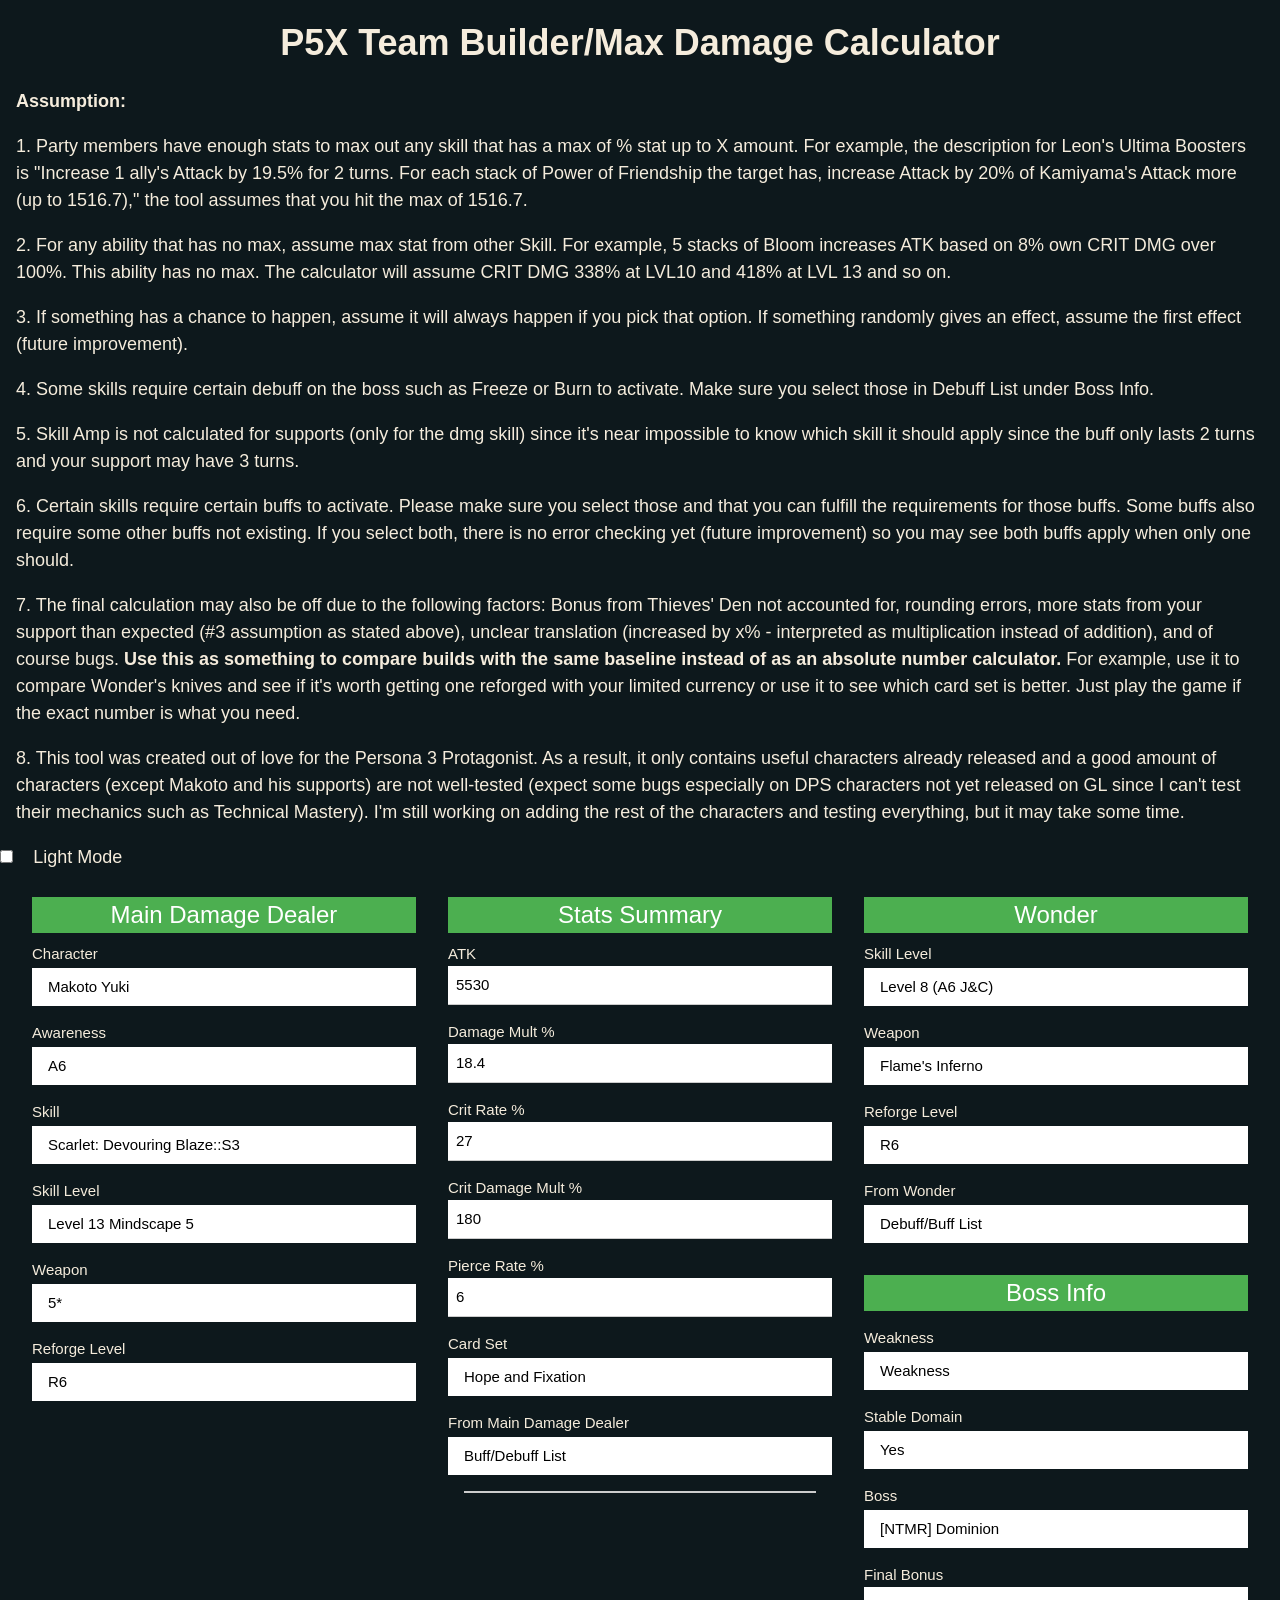
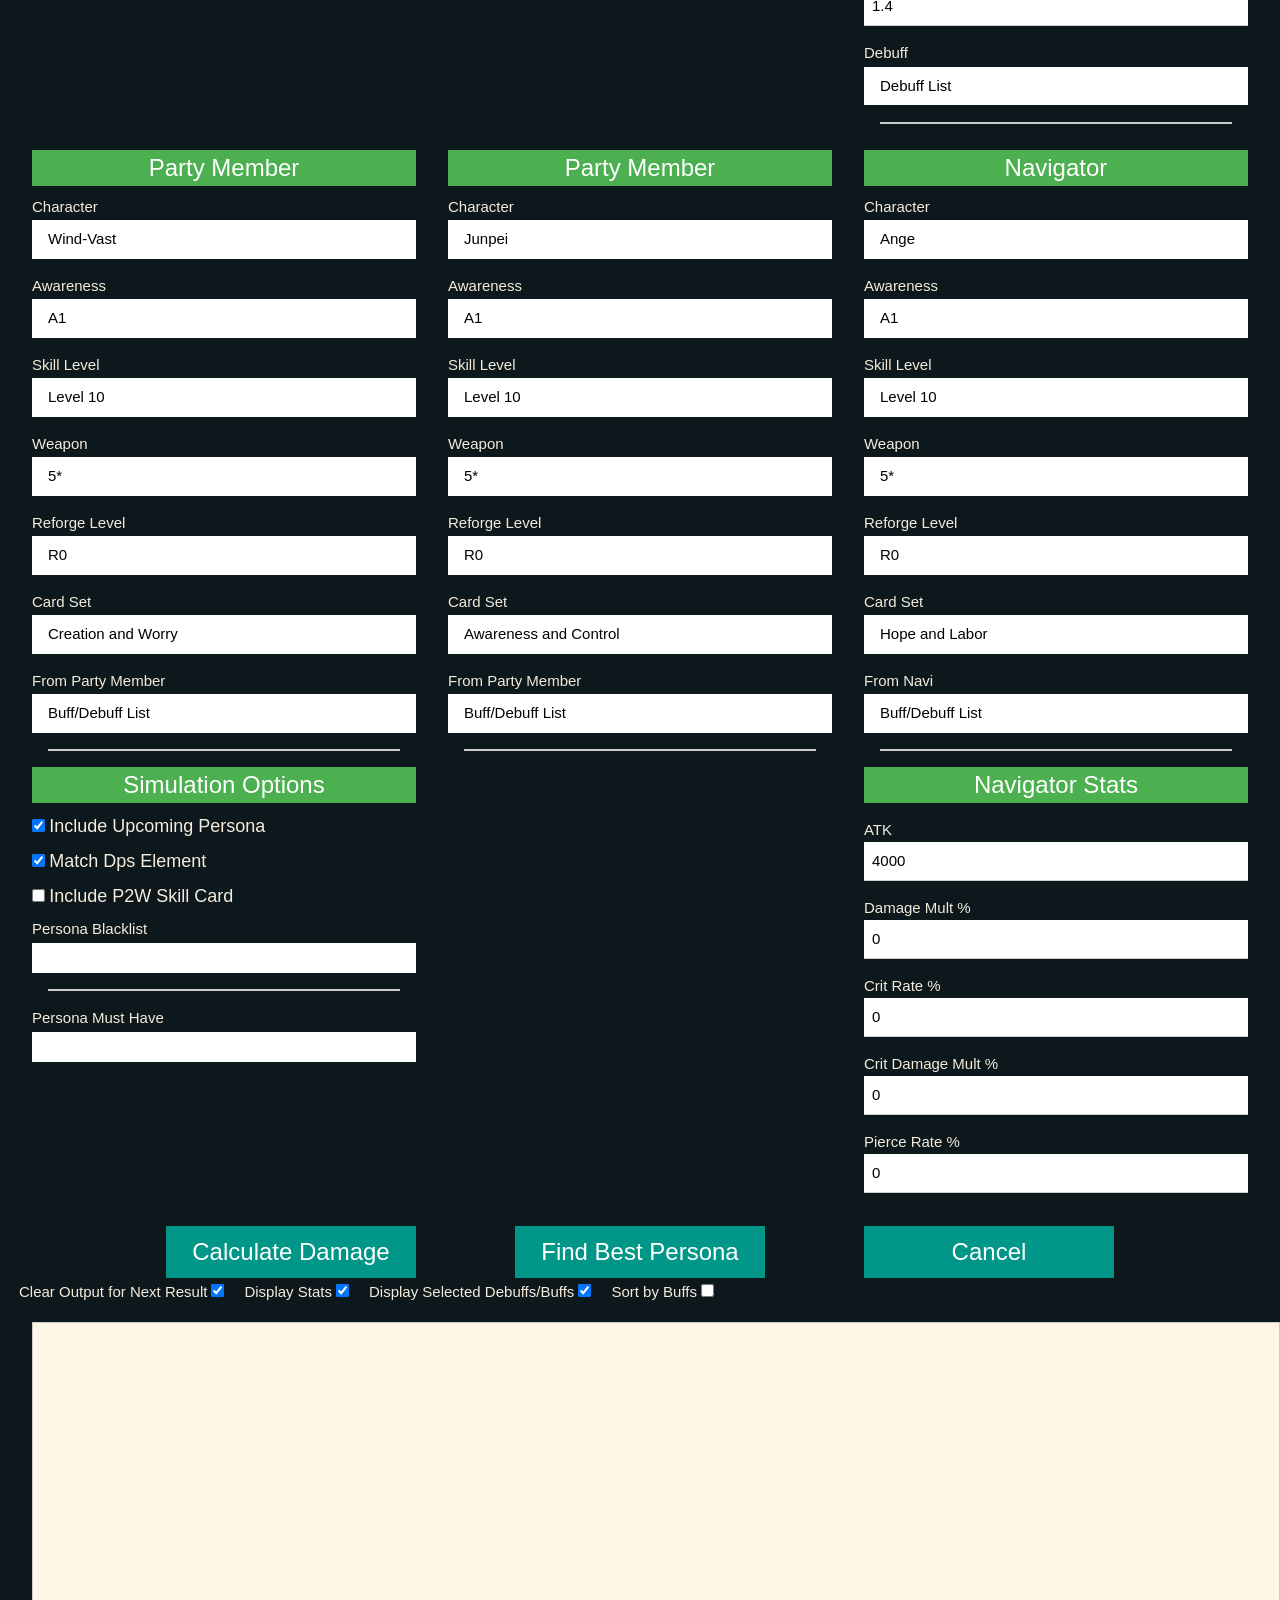
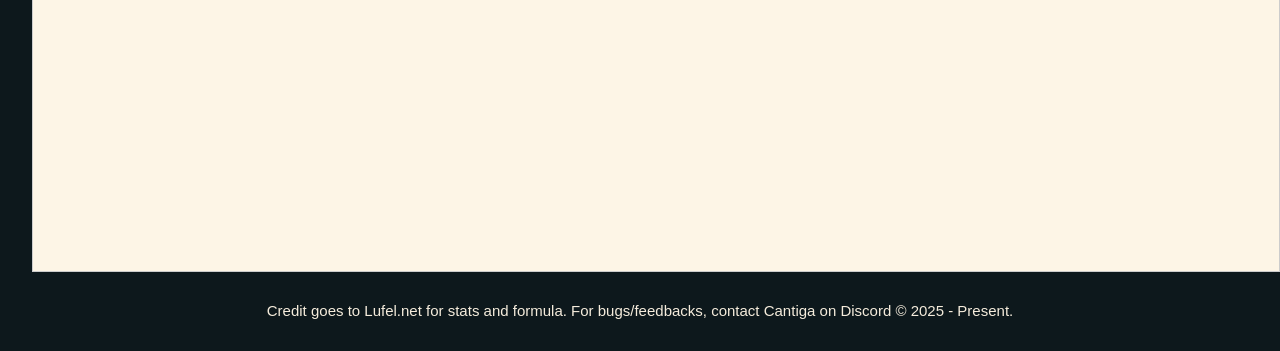
==== commit 48d9bc0b: "updated database and added sort" ====
--- a/index.html
+++ b/index.html
@@ -551,12 +551,14 @@
 
 				<table>
 					<tr>
-						<td>Clear Output When Displaying the Next Result</td>
+						<td>Clear Output for Next Result</td>
 						<td><input type="checkbox" id="checkClrOutput" class="w3-large w3-margin-right" checked></td>
 						<td>Display Stats</td>
 						<td><input type="checkbox" id="chkDetailOutput" class="w3-large w3-margin-right" checked></td>
 						<td>Display Selected Debuffs/Buffs</td>
 						<td><input type="checkbox" id="chkDBuffOutput" class="w3-large w3-margin-right" checked></td>
+						<td>Sort by Buffs</td>
+						<td><input type="checkbox" id="chkSortDBuffOutput" class="w3-large w3-margin-right"></td>
 					</tr>
 				</table>
 
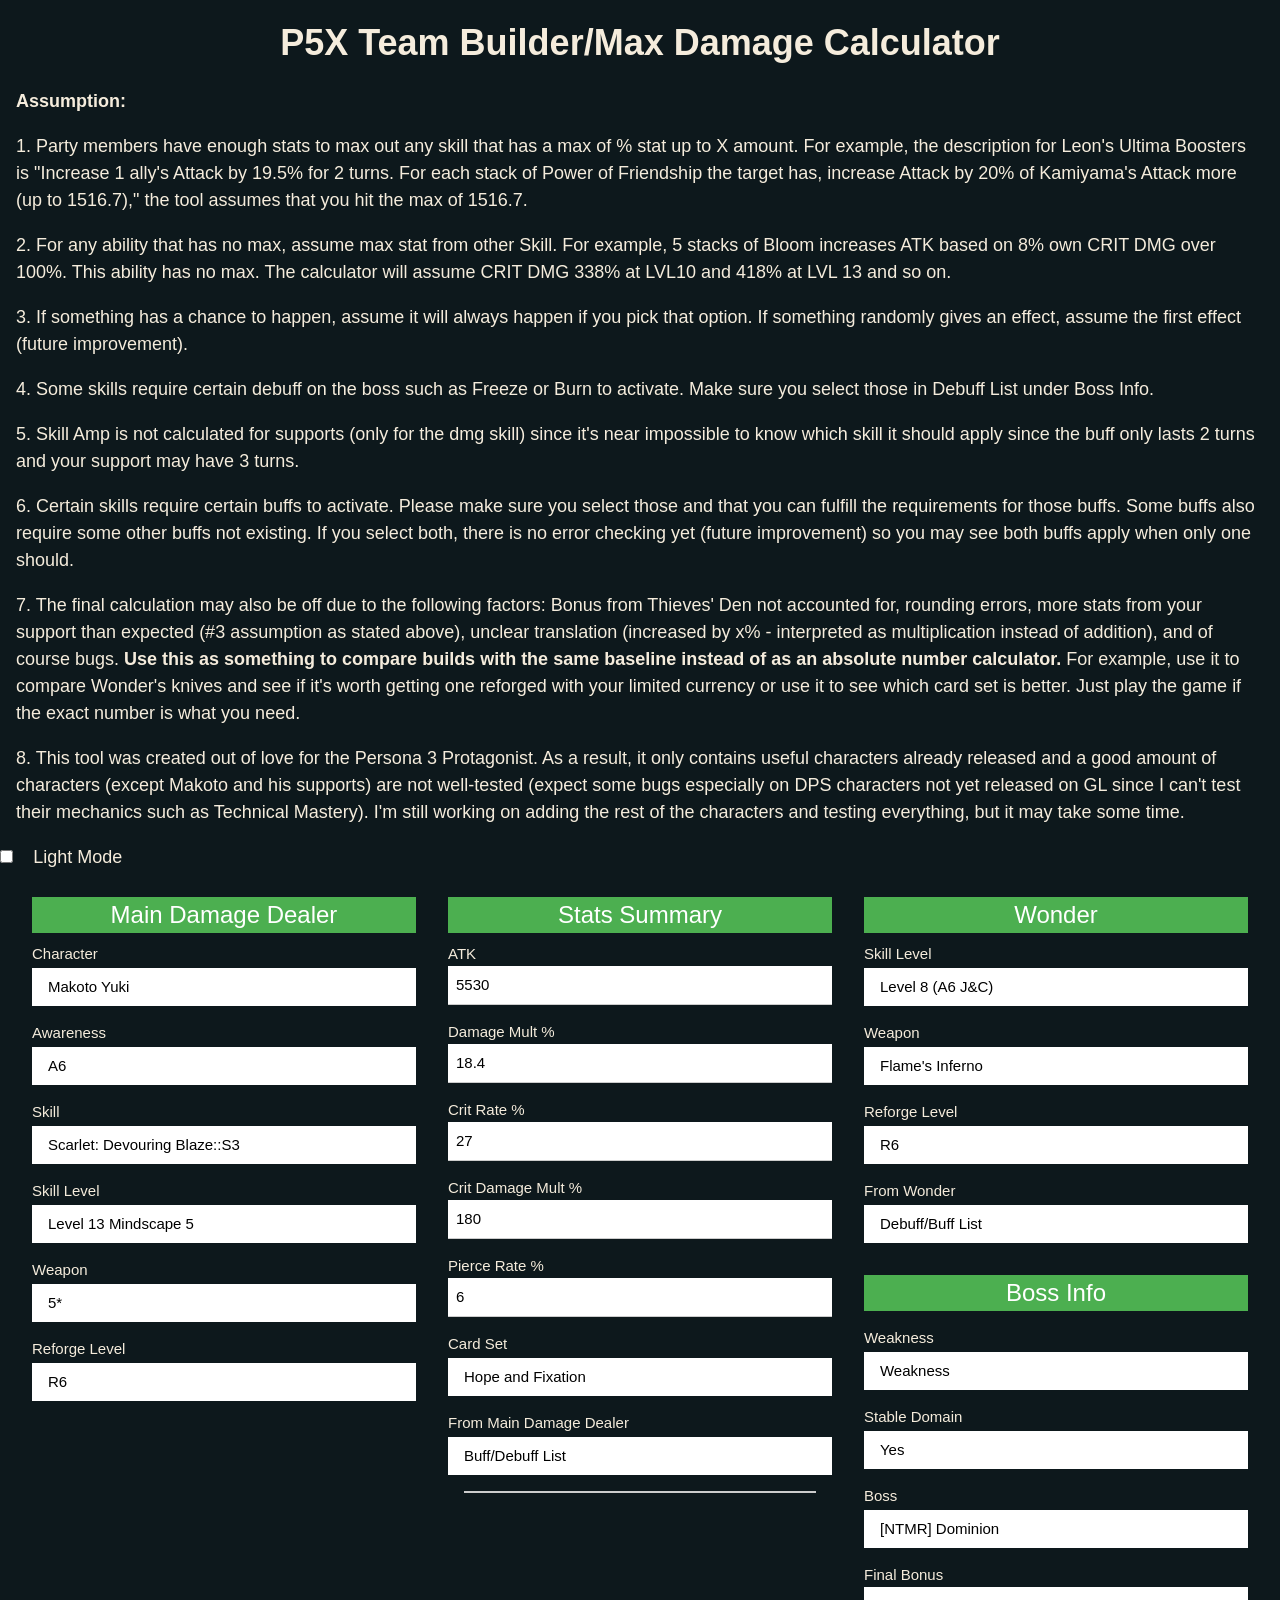
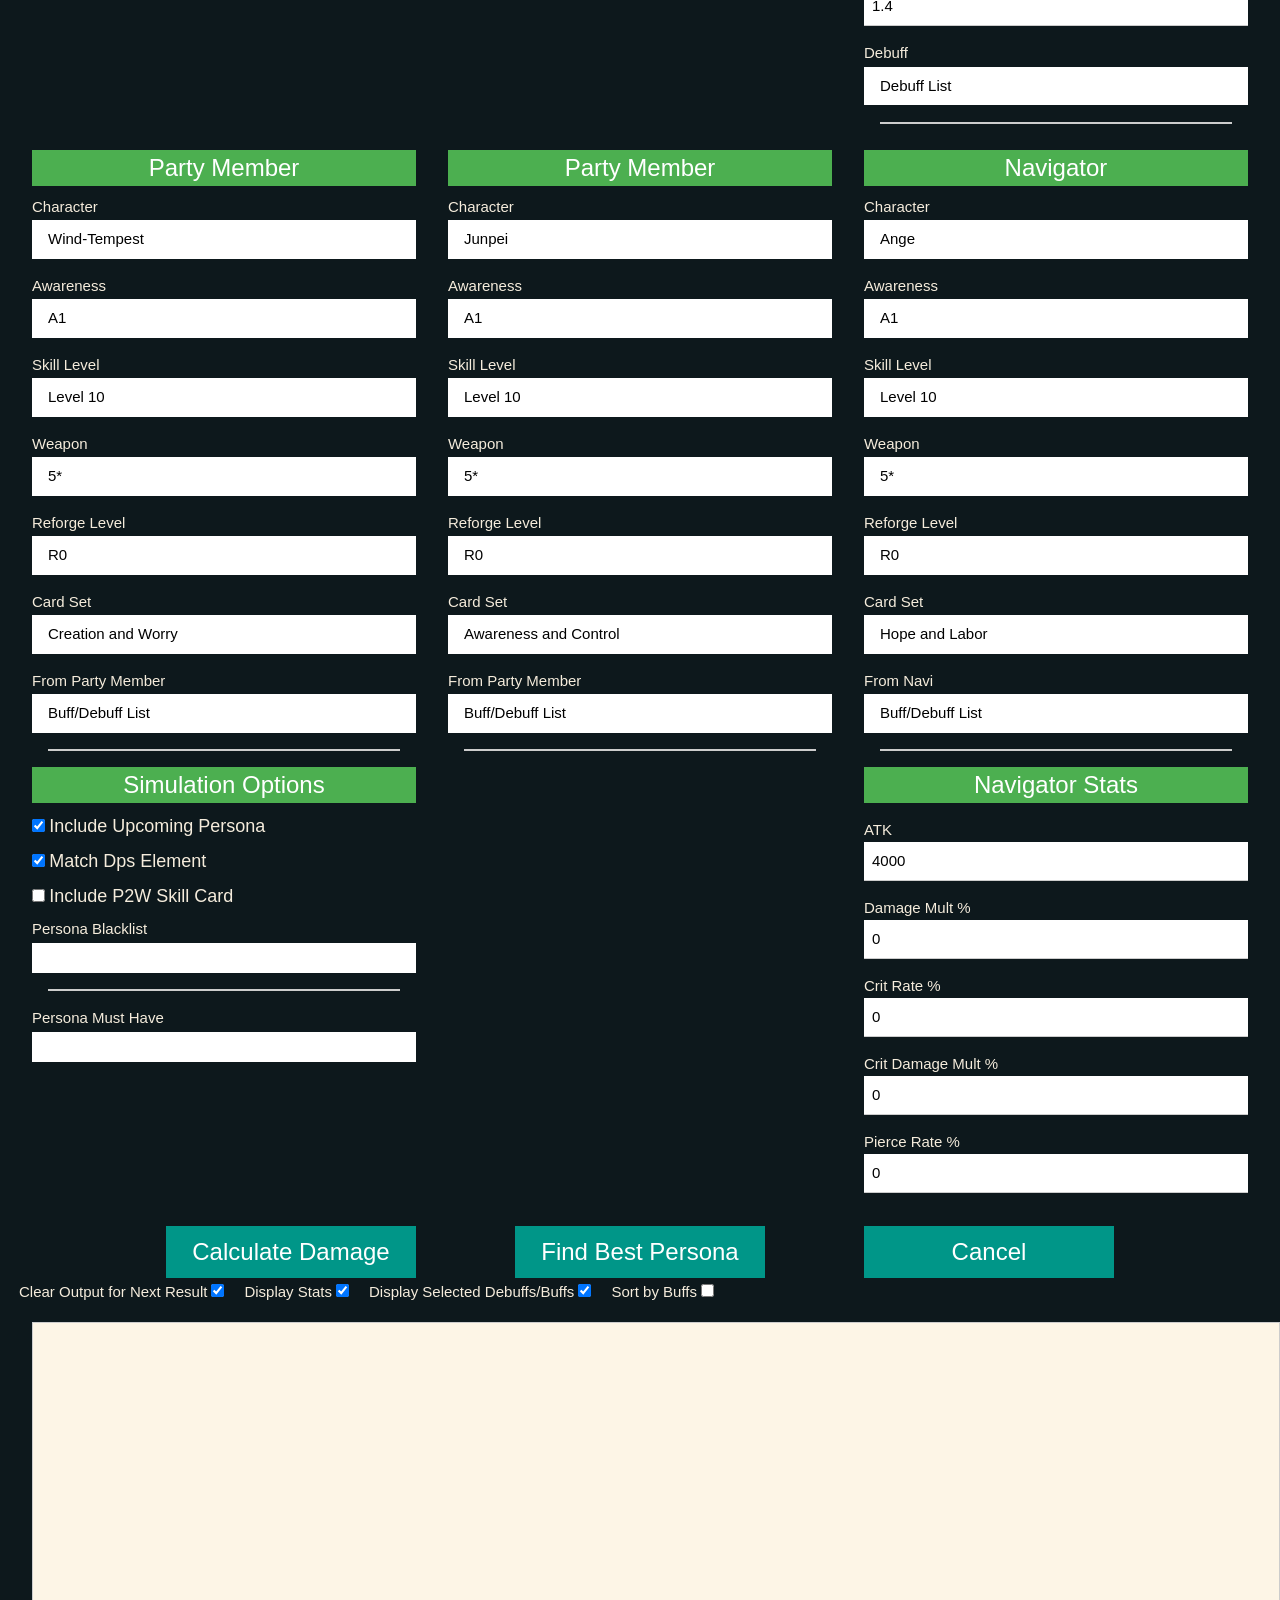
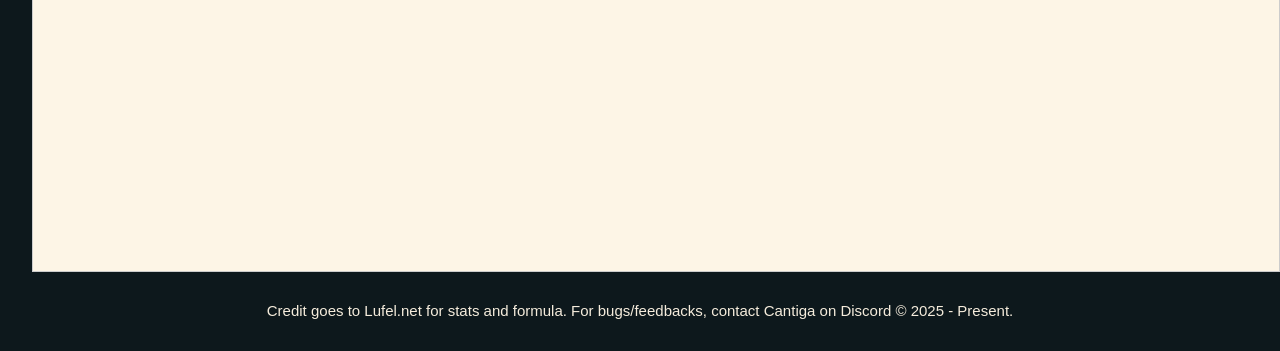
==== commit b854e5f3: "Update index.html" ====
--- a/index.html
+++ b/index.html
@@ -240,7 +240,7 @@
 
 					<div class="dropdown-label">Character</div>
 					<div class="w3-dropdown-click w3-block w3-margin-bottom">
-						<button class="w3-button w3-white w3-block w3-left-align" id="p1charName" onclick="fillCharacter(event)">Wind-Vast</button>
+						<button class="w3-button w3-white w3-block w3-left-align" id="p1charName" onclick="fillCharacter(event)">Wind-Tempest</button>
 						<div class="w3-dropdown-content w3-bar-block w3-border custom-scrollbar" id="p1charListDiv">
 							<input class="w3-input w3-padding" type="text" placeholder="Search.." id="userFilterP1Charlist" onkeyup="filterFunctionName(event)">
 						</div>
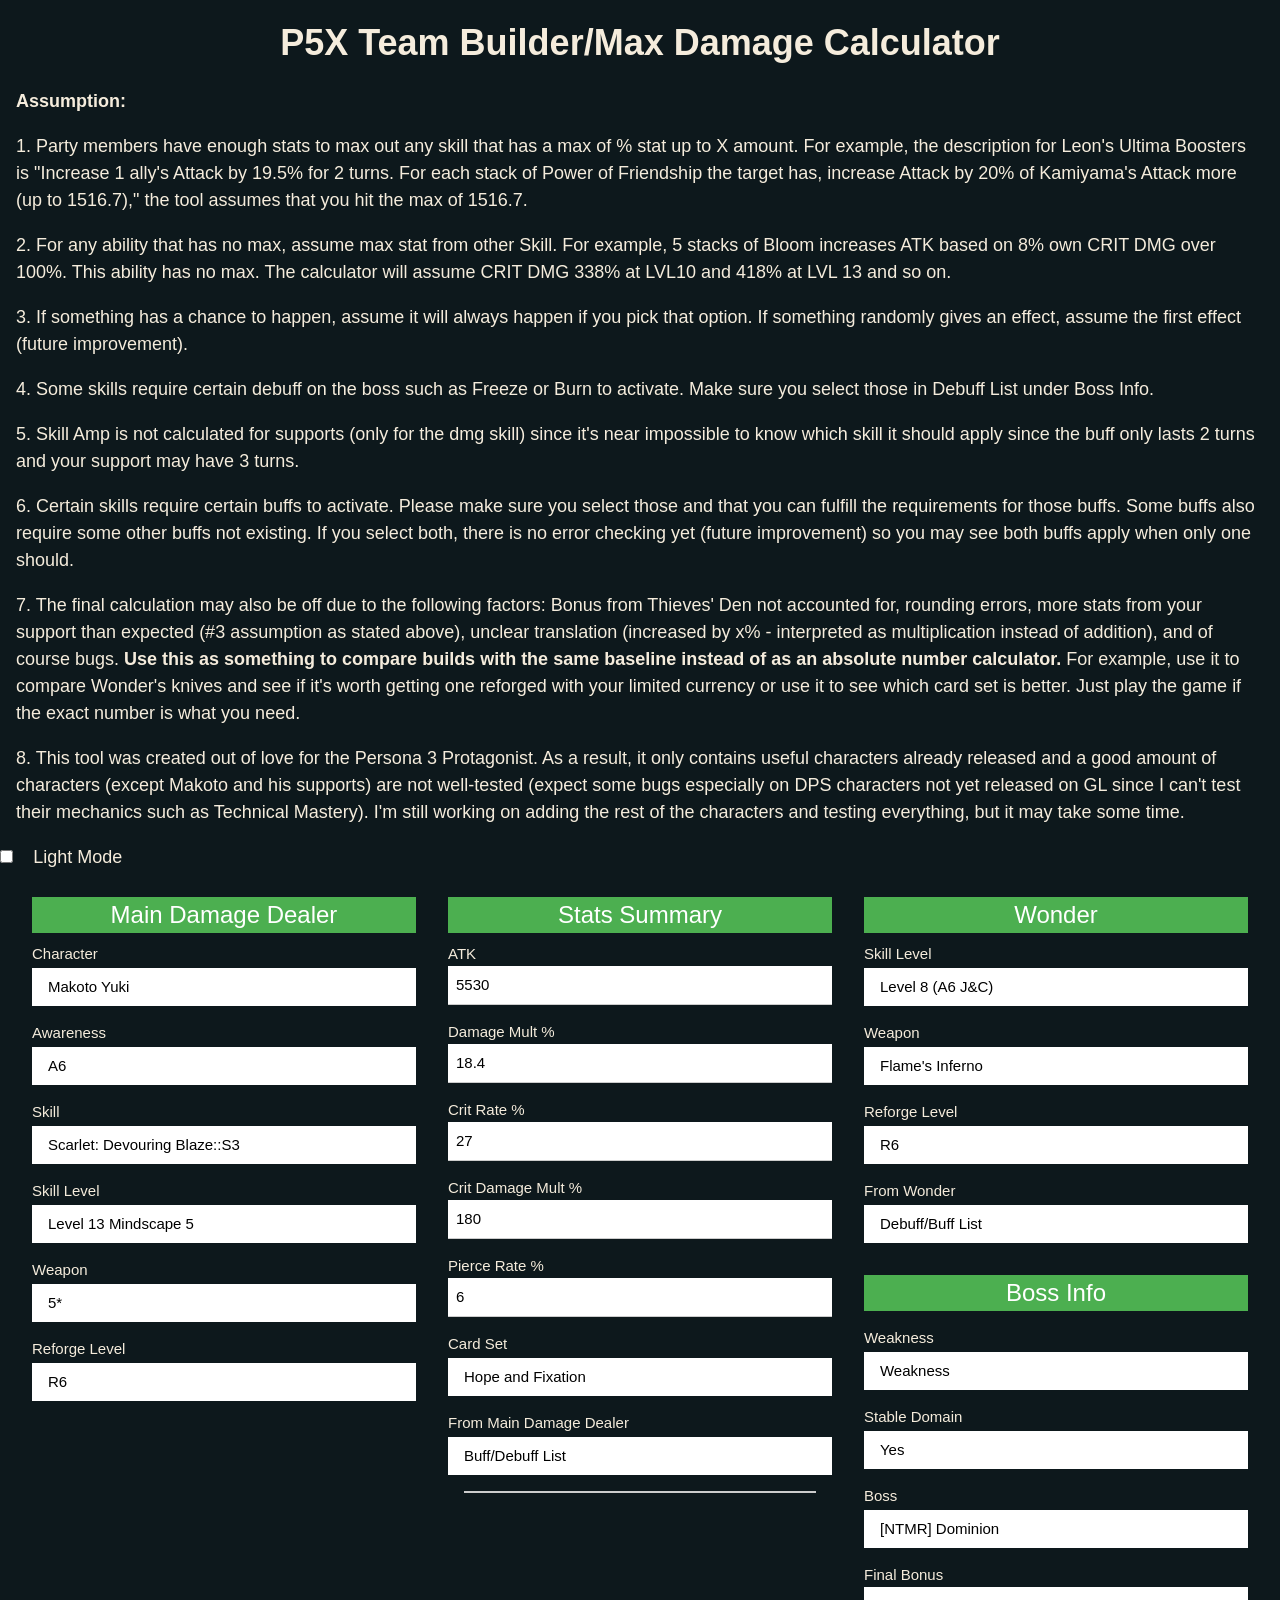
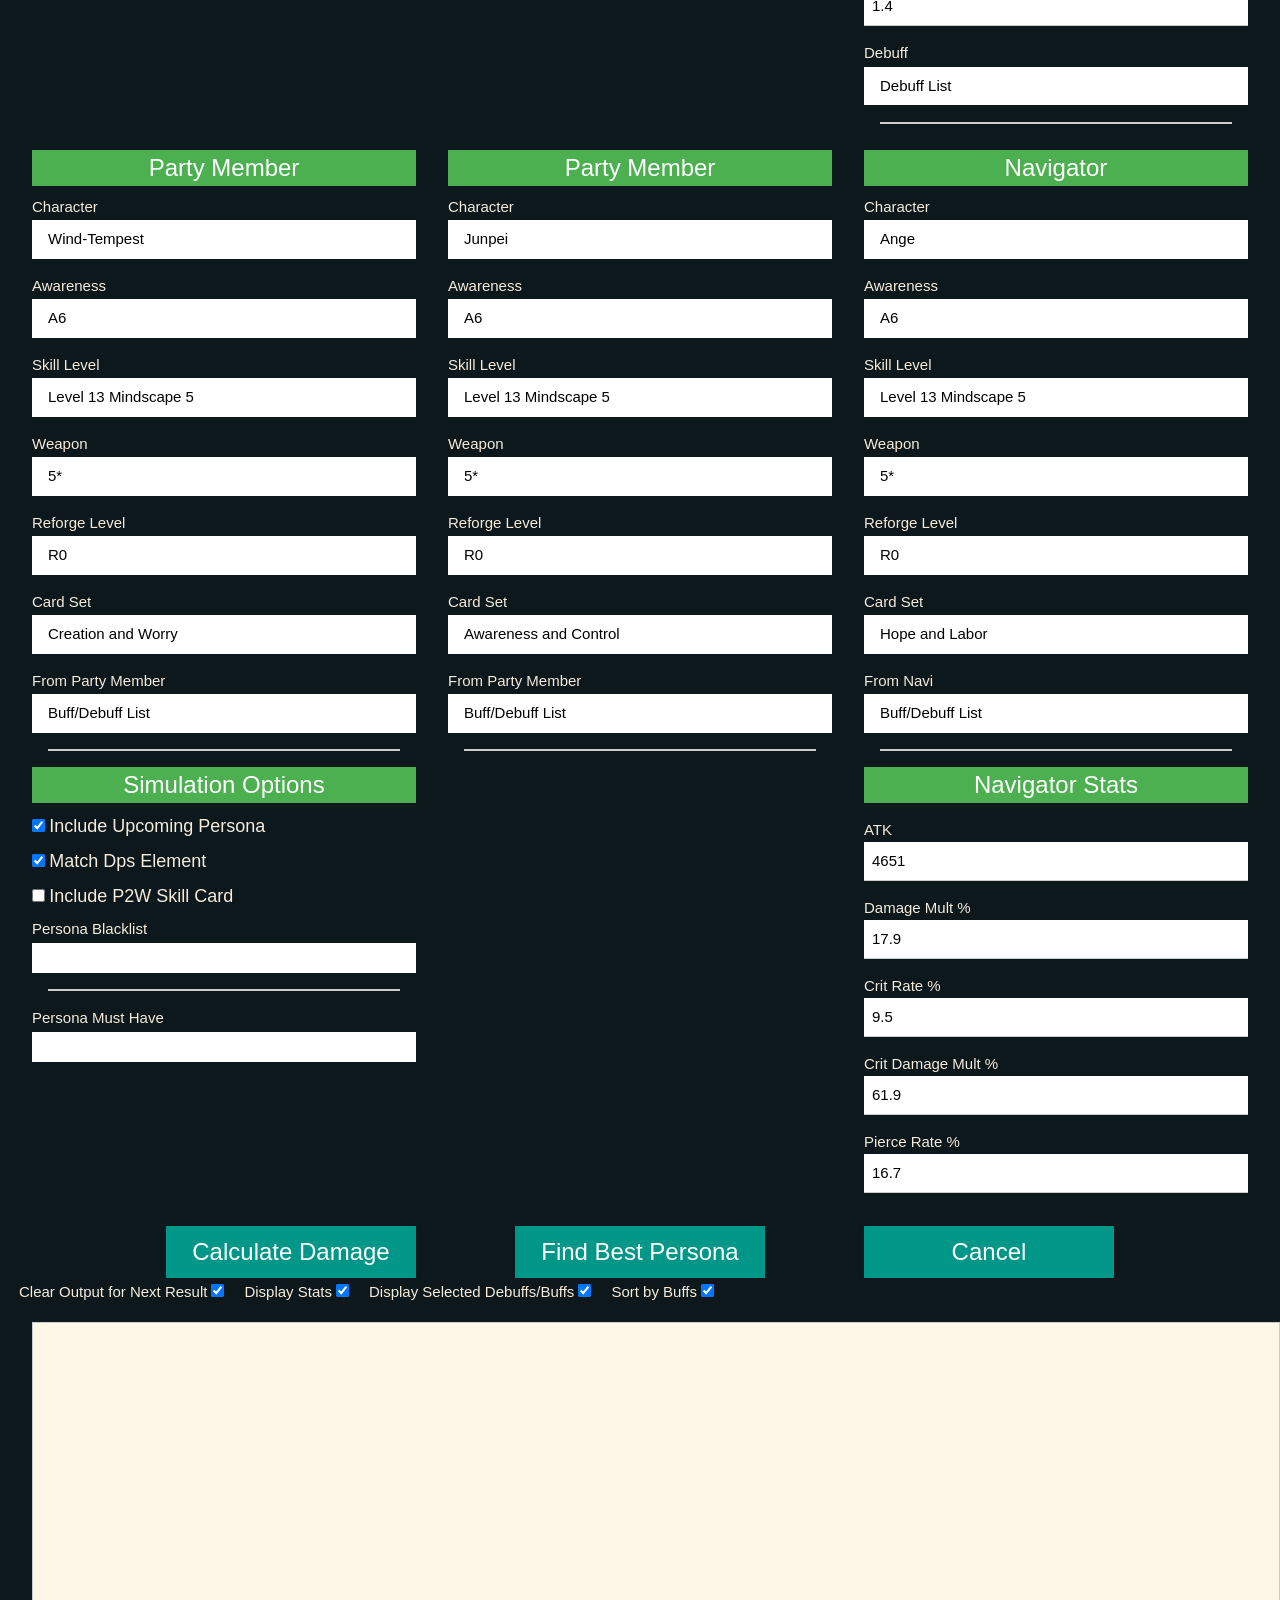
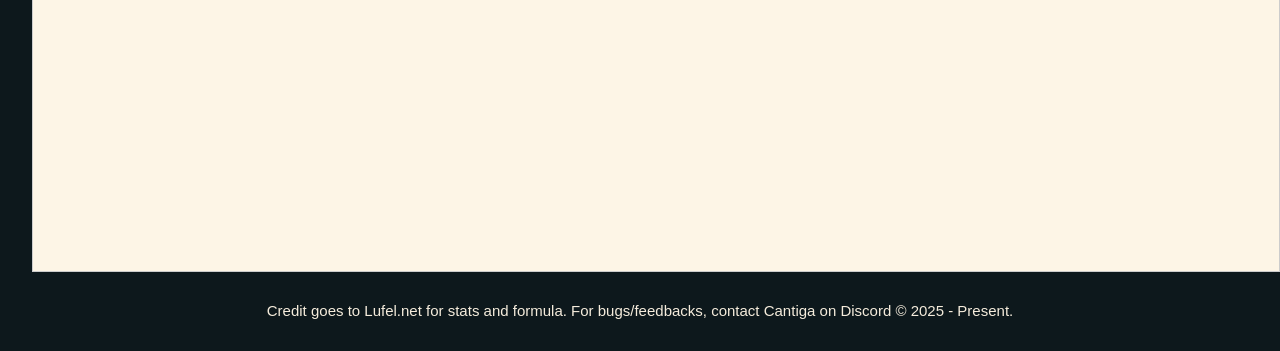
==== commit bc31a0fe: "Added Koro Added Koro-chan and updated default so less typing" ====
--- a/index.html
+++ b/index.html
@@ -248,7 +248,7 @@
 
 					<div class="dropdown-label">Awareness</div>
 					<div class="w3-dropdown-click w3-block w3-margin-bottom">
-						<button class="w3-button w3-white w3-block w3-left-align" id="p1awarenessChoice" onclick="show(event)">A1</button>
+						<button class="w3-button w3-white w3-block w3-left-align" id="p1awarenessChoice" onclick="show(event)">A6</button>
 						<div class="w3-dropdown-content w3-bar-block w3-border" id="p1awarenessListDiv">
 							<a class="w3-bar-item w3-button" onclick="awarenessHandling(event)">A0</a>
 							<a class="w3-bar-item w3-button" onclick="awarenessHandling(event)">A1</a>
@@ -262,7 +262,7 @@
 
 					<div class="dropdown-label">Skill Level</div>
 					<div class="w3-dropdown-click w3-block w3-margin-bottom">
-						<button class="w3-button w3-white w3-block w3-left-align" id="p1skillLevelChoice" onclick="show(event)">Level 10</button>
+						<button class="w3-button w3-white w3-block w3-left-align" id="p1skillLevelChoice" onclick="show(event)">Level 13 Mindscape 5</button>
 						<div class="w3-dropdown-content w3-bar-block w3-border" id="p1skillLevelChoiceDiv">
 							<a class="w3-bar-item w3-button" onclick="replaceHeaderWithOptionName(event)">Level 10</a>
 							<a class="w3-bar-item w3-button" onclick="replaceHeaderWithOptionName(event)">Level 13</a>
@@ -367,7 +367,7 @@
 
 					<div class="dropdown-label">Awareness</div>
 					<div class="w3-dropdown-click w3-block w3-margin-bottom">
-						<button class="w3-button w3-white w3-block w3-left-align" id="p2awarenessChoice" onclick="show(event)">A1</button>
+						<button class="w3-button w3-white w3-block w3-left-align" id="p2awarenessChoice" onclick="show(event)">A6</button>
 						<div class="w3-dropdown-content w3-bar-block w3-border" id="p2awarenessListDiv">
 							<a class="w3-bar-item w3-button" onclick="awarenessHandling(event)">A0</a>
 							<a class="w3-bar-item w3-button" onclick="awarenessHandling(event)">A1</a>
@@ -381,7 +381,7 @@
 
 					<div class="dropdown-label">Skill Level</div>
 					<div class="w3-dropdown-click w3-block w3-margin-bottom">
-						<button class="w3-button w3-white w3-block w3-left-align" id="p2skillLevelChoice" onclick="show(event)">Level 10</button>
+						<button class="w3-button w3-white w3-block w3-left-align" id="p2skillLevelChoice" onclick="show(event)">Level 13 Mindscape 5</button>
 						<div class="w3-dropdown-content w3-bar-block w3-border" id="p2skillLevelChoiceDiv">
 							<a class="w3-bar-item w3-button" onclick="replaceHeaderWithOptionName(event)">Level 10</a>
 							<a class="w3-bar-item w3-button" onclick="replaceHeaderWithOptionName(event)">Level 13</a>
@@ -447,7 +447,7 @@
 
 						<div class="dropdown-label">Awareness</div>
 						<div class="w3-dropdown-click w3-block w3-margin-bottom">
-							<button class="w3-button w3-white w3-block w3-left-align" id="naviawarenessChoice" onclick="show(event)">A1</button>
+							<button class="w3-button w3-white w3-block w3-left-align" id="naviawarenessChoice" onclick="show(event)">A6</button>
 							<div class="w3-dropdown-content w3-bar-block w3-border" id="naviawarenessListDiv">
 								<a class="w3-bar-item w3-button" onclick="awarenessHandling(event)">A0</a>
 								<a class="w3-bar-item w3-button" onclick="awarenessHandling(event)">A1</a>
@@ -461,7 +461,7 @@
 
 						<div class="dropdown-label">Skill Level</div>
 						<div class="w3-dropdown-click w3-block w3-margin-bottom">
-							<button class="w3-button w3-white w3-block w3-left-align" id="naviskillLevelChoice" onclick="show(event)">Level 10</button>
+							<button class="w3-button w3-white w3-block w3-left-align" id="naviskillLevelChoice" onclick="show(event)">Level 13 Mindscape 5</button>
 							<div class="w3-dropdown-content w3-bar-block w3-border" id="naviskillLevelChoiceDiv">
 								<a class="w3-bar-item w3-button" onclick="replaceHeaderWithOptionName(event)">Level 10</a>
 								<a class="w3-bar-item w3-button" onclick="replaceHeaderWithOptionName(event)">Level 13</a>
@@ -520,19 +520,19 @@
 						</div>
 
 						<label for="naviAtk">ATK</label>
-						<input class="w3-input w3-margin-bottom" type="number" value="4000" id="naviAtk">
+						<input class="w3-input w3-margin-bottom" type="number" value="4651" id="naviAtk">
 
 						<label for="naviDmgMult">Damage Mult %</label>
-						<input class="w3-input w3-margin-bottom" type="number" value="0" id="naviDmgMult">
+						<input class="w3-input w3-margin-bottom" type="number" value="17.9" id="naviDmgMult">
 
 						<label for="naviCritRate">Crit Rate %</label>
-						<input class="w3-input w3-margin-bottom" type="number" value="0" id="naviCritRate">
+						<input class="w3-input w3-margin-bottom" type="number" value="9.5" id="naviCritRate">
 
 						<label for="naviCritMult">Crit Damage Mult %</label>
-						<input class="w3-input w3-margin-bottom" type="number" value="0" id="naviCritMult">
+						<input class="w3-input w3-margin-bottom" type="number" value="61.9" id="naviCritMult">
 
 						<label for="naviPierce">Pierce Rate %</label>
-						<input class="w3-input w3-margin-bottom" type="number" value="0" id="naviPierce">
+						<input class="w3-input w3-margin-bottom" type="number" value="16.7" id="naviPierce">
 
 					</div>
 				</div>
@@ -558,7 +558,7 @@
 						<td>Display Selected Debuffs/Buffs</td>
 						<td><input type="checkbox" id="chkDBuffOutput" class="w3-large w3-margin-right" checked></td>
 						<td>Sort by Buffs</td>
-						<td><input type="checkbox" id="chkSortDBuffOutput" class="w3-large w3-margin-right"></td>
+						<td><input type="checkbox" id="chkSortDBuffOutput" class="w3-large w3-margin-right" checked></td>
 					</tr>
 				</table>
 
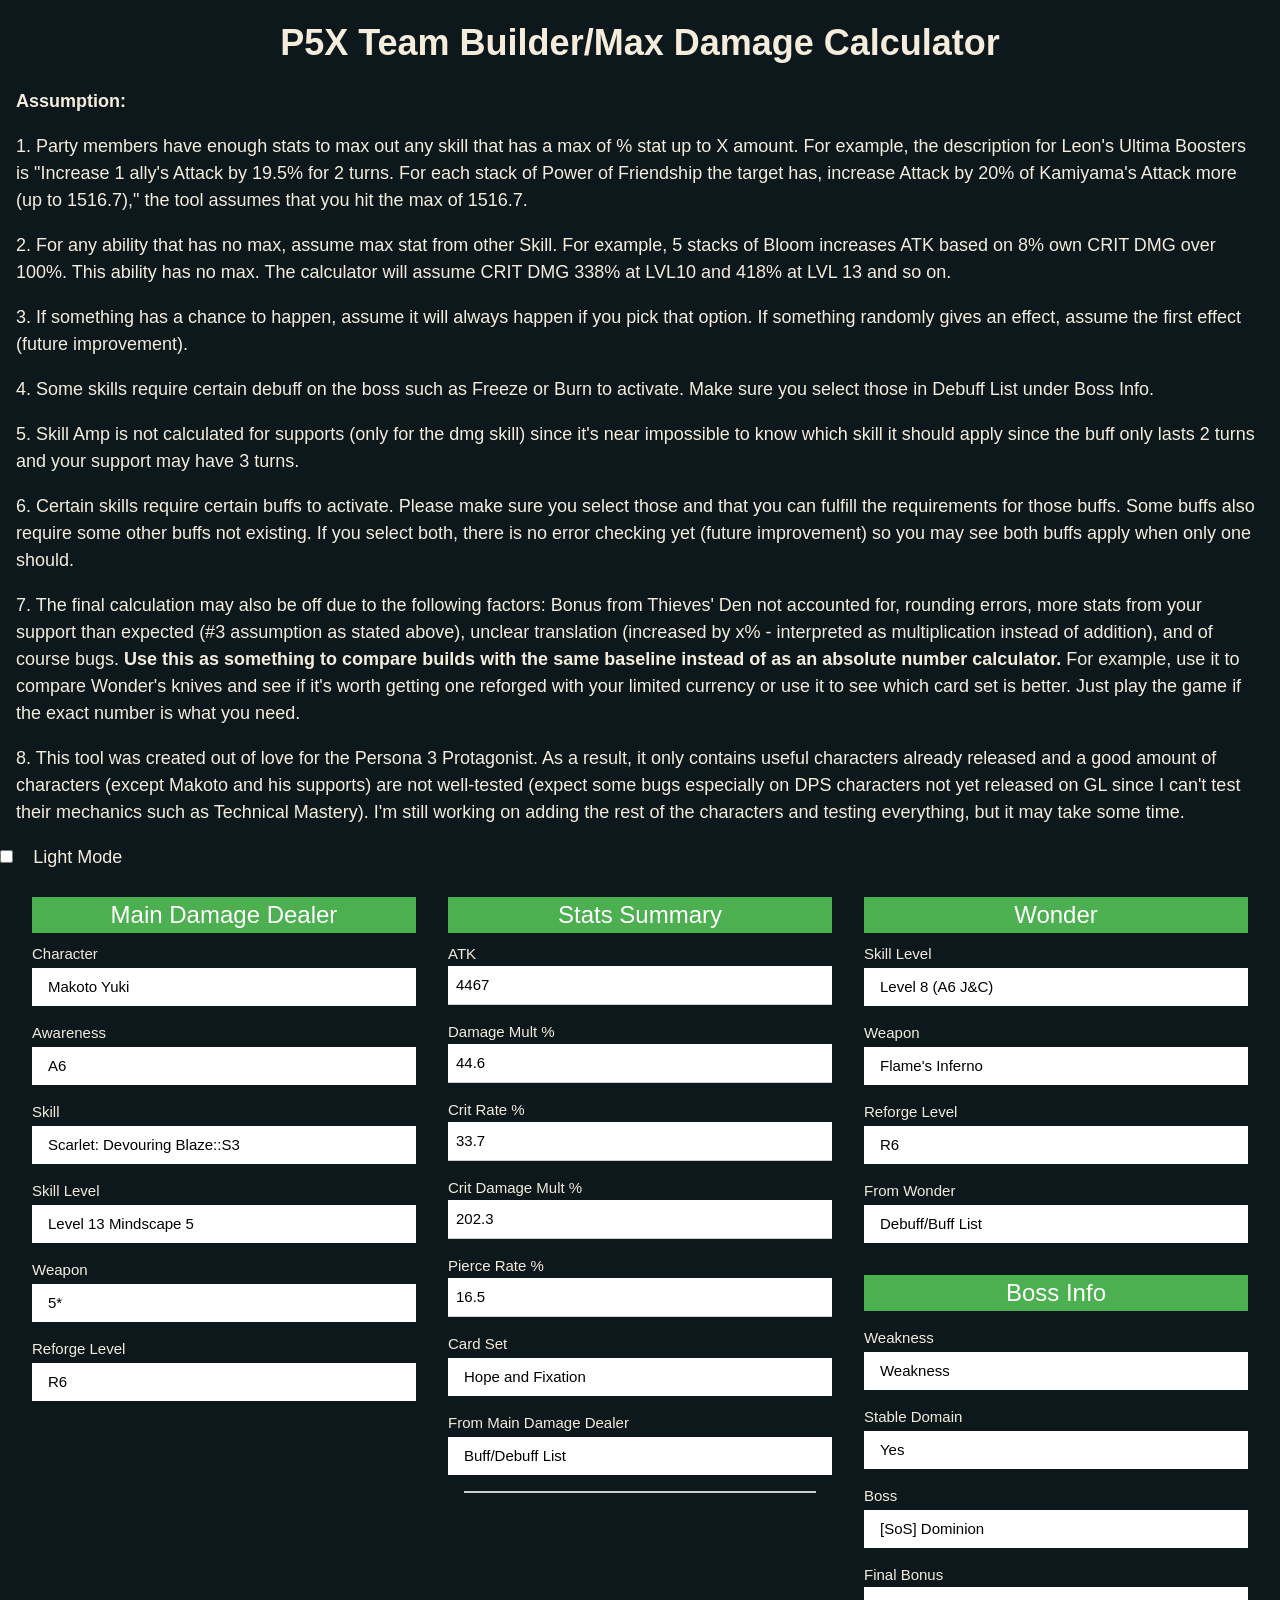
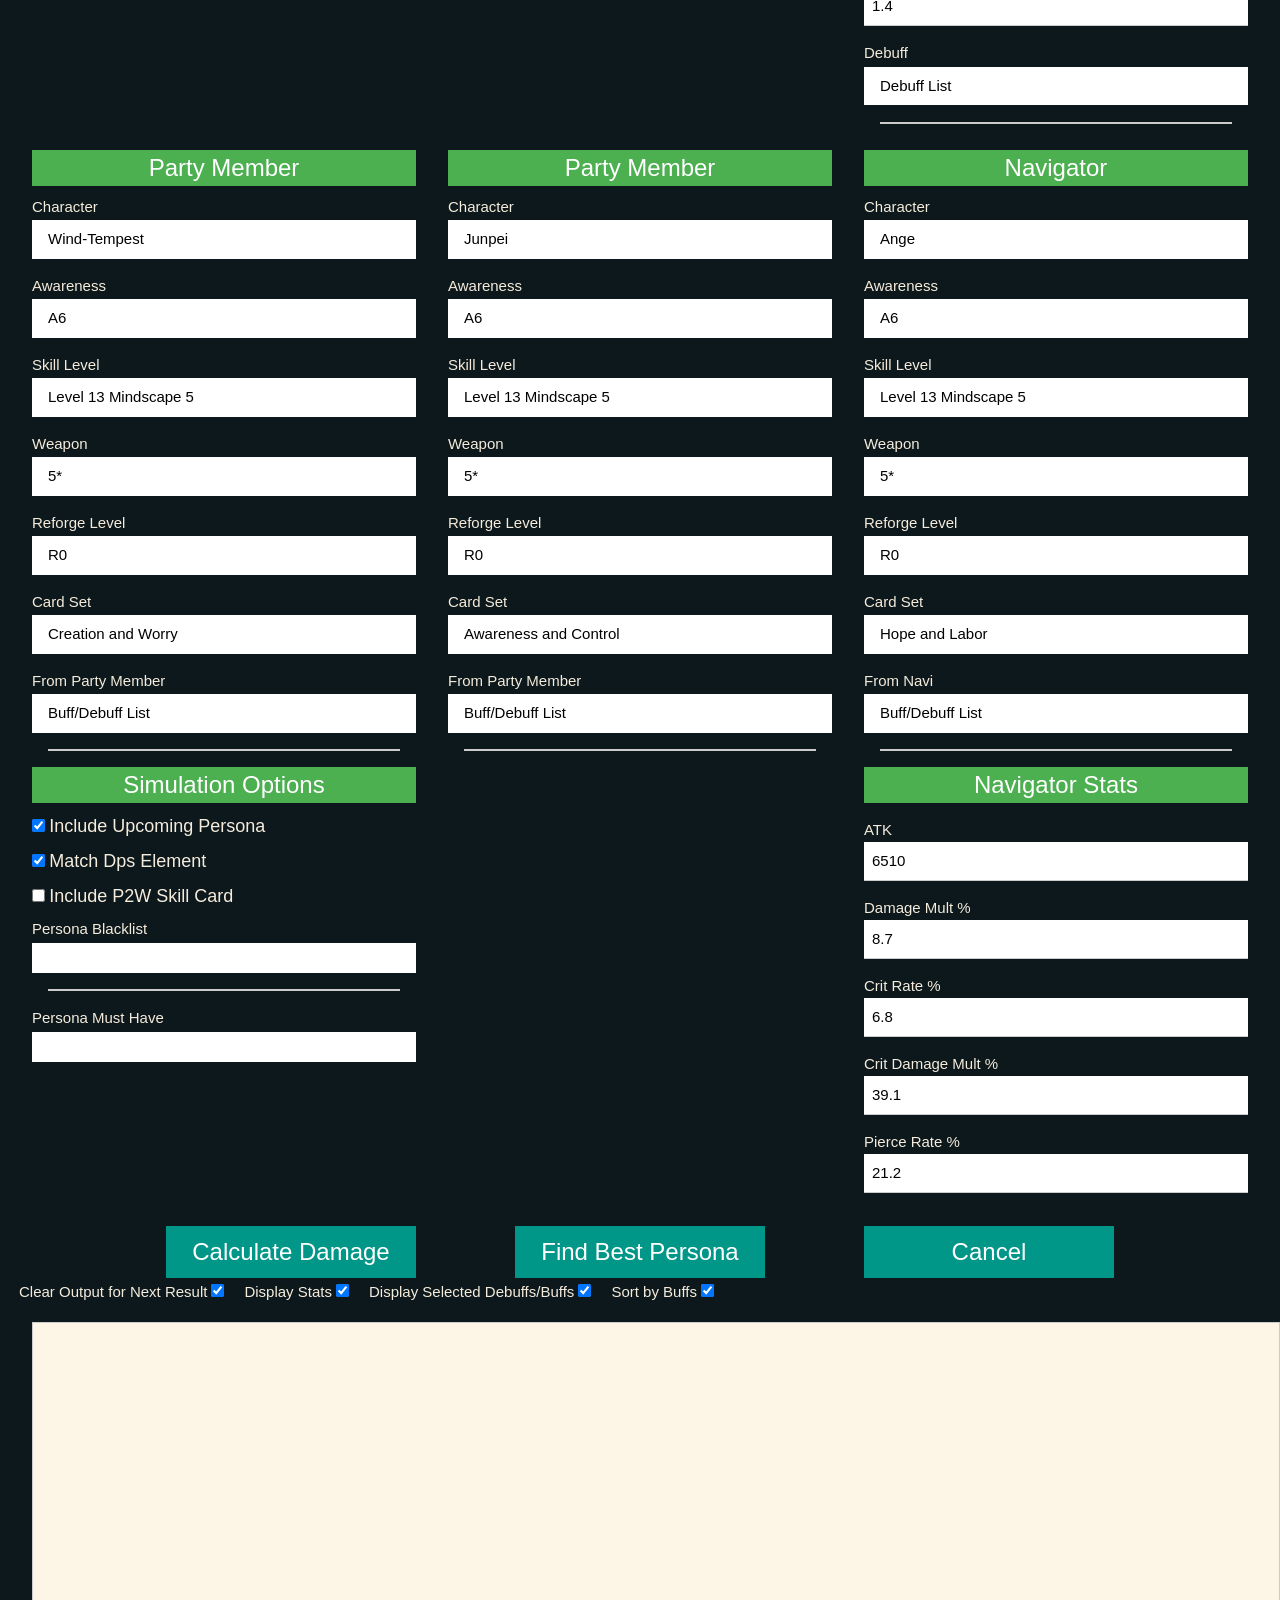
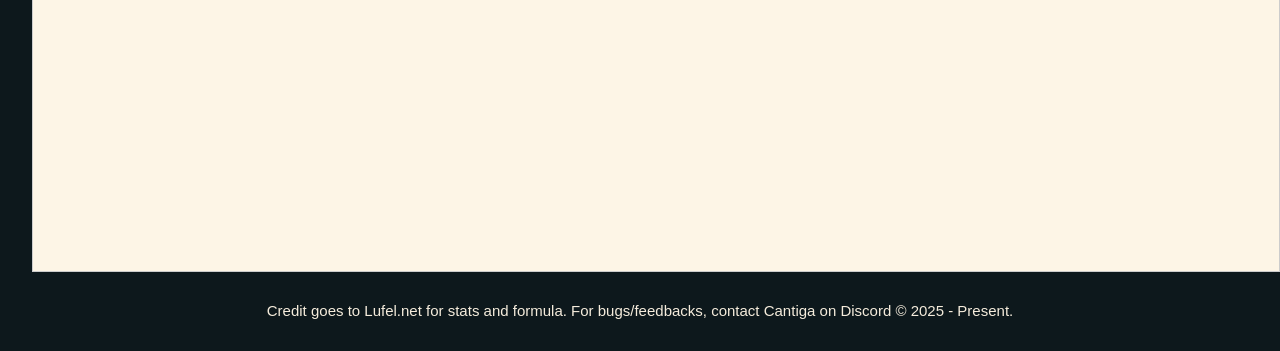
==== commit 6f12da37: "update database update database" ====
--- a/index.html
+++ b/index.html
@@ -101,19 +101,19 @@
 					<h3 class="w3-green w3-center w3-tooltip">Stats Summary<span class="w3-text">(<em>From Stats Screen</em>)</span></h3>
 
 					<label for="spaceAtk">ATK</label>
-					<input class="w3-input w3-margin-bottom" type="number" value="5530" id="spaceAtk">
+					<input class="w3-input w3-margin-bottom" type="number" value="4467" id="spaceAtk">
 
 					<label for="spaceDmgMult">Damage Mult %</label>
-					<input class="w3-input w3-margin-bottom" type="number" value="18.4" id="spaceDmgMult">
+					<input class="w3-input w3-margin-bottom" type="number" value="44.6" id="spaceDmgMult">
 
 					<label for="spaceCritRate">Crit Rate %</label>
-					<input class="w3-input w3-margin-bottom" type="number" value="27" id="spaceCritRate">
+					<input class="w3-input w3-margin-bottom" type="number" value="33.7" id="spaceCritRate">
 
 					<label for="spaceCritMult">Crit Damage Mult %</label>
-					<input class="w3-input w3-margin-bottom" type="number" value="180" id="spaceCritMult">
+					<input class="w3-input w3-margin-bottom" type="number" value="202.3" id="spaceCritMult">
 
 					<label for="spacePierce">Pierce Rate %</label>
-					<input class="w3-input w3-margin-bottom" type="number" value="6" id="spacePierce">
+					<input class="w3-input w3-margin-bottom" type="number" value="16.5" id="spacePierce">
 
 					<div class="dropdown-label">Card Set</div>
 					<div class="w3-dropdown-click w3-block w3-margin-bottom">
@@ -208,7 +208,7 @@
 					<div class="w3-block w3-margin-bottom">
 						<div class="dropdown-label">Boss</div>
 						<div class="w3-dropdown-click w3-block w3-margin-bottom" style="background-color: rgba(0, 0, 0, 0)">
-							<button class="w3-button w3-white w3-block w3-left-align" id="bossName" onclick="fillBoss(event)">[NTMR] Dominion</button>
+							<button class="w3-button w3-white w3-block w3-left-align" id="bossName" onclick="fillBoss(event)">[SoS] Dominion</button>
 							<div class="w3-dropdown-content w3-bar-block w3-border custom-scrollbar" id="bossListDiv">
 								<input class="w3-input w3-padding" type="text" placeholder="Search.." id="userFilterBosslist" onkeyup="filterFunctionBoss()">
 							</div>
@@ -520,19 +520,19 @@
 						</div>
 
 						<label for="naviAtk">ATK</label>
-						<input class="w3-input w3-margin-bottom" type="number" value="4651" id="naviAtk">
+						<input class="w3-input w3-margin-bottom" type="number" value="6510" id="naviAtk">
 
 						<label for="naviDmgMult">Damage Mult %</label>
-						<input class="w3-input w3-margin-bottom" type="number" value="17.9" id="naviDmgMult">
+						<input class="w3-input w3-margin-bottom" type="number" value="8.7" id="naviDmgMult">
 
 						<label for="naviCritRate">Crit Rate %</label>
-						<input class="w3-input w3-margin-bottom" type="number" value="9.5" id="naviCritRate">
+						<input class="w3-input w3-margin-bottom" type="number" value="6.8" id="naviCritRate">
 
 						<label for="naviCritMult">Crit Damage Mult %</label>
-						<input class="w3-input w3-margin-bottom" type="number" value="61.9" id="naviCritMult">
+						<input class="w3-input w3-margin-bottom" type="number" value="39.1" id="naviCritMult">
 
 						<label for="naviPierce">Pierce Rate %</label>
-						<input class="w3-input w3-margin-bottom" type="number" value="16.7" id="naviPierce">
+						<input class="w3-input w3-margin-bottom" type="number" value="21.2" id="naviPierce">
 
 					</div>
 				</div>
